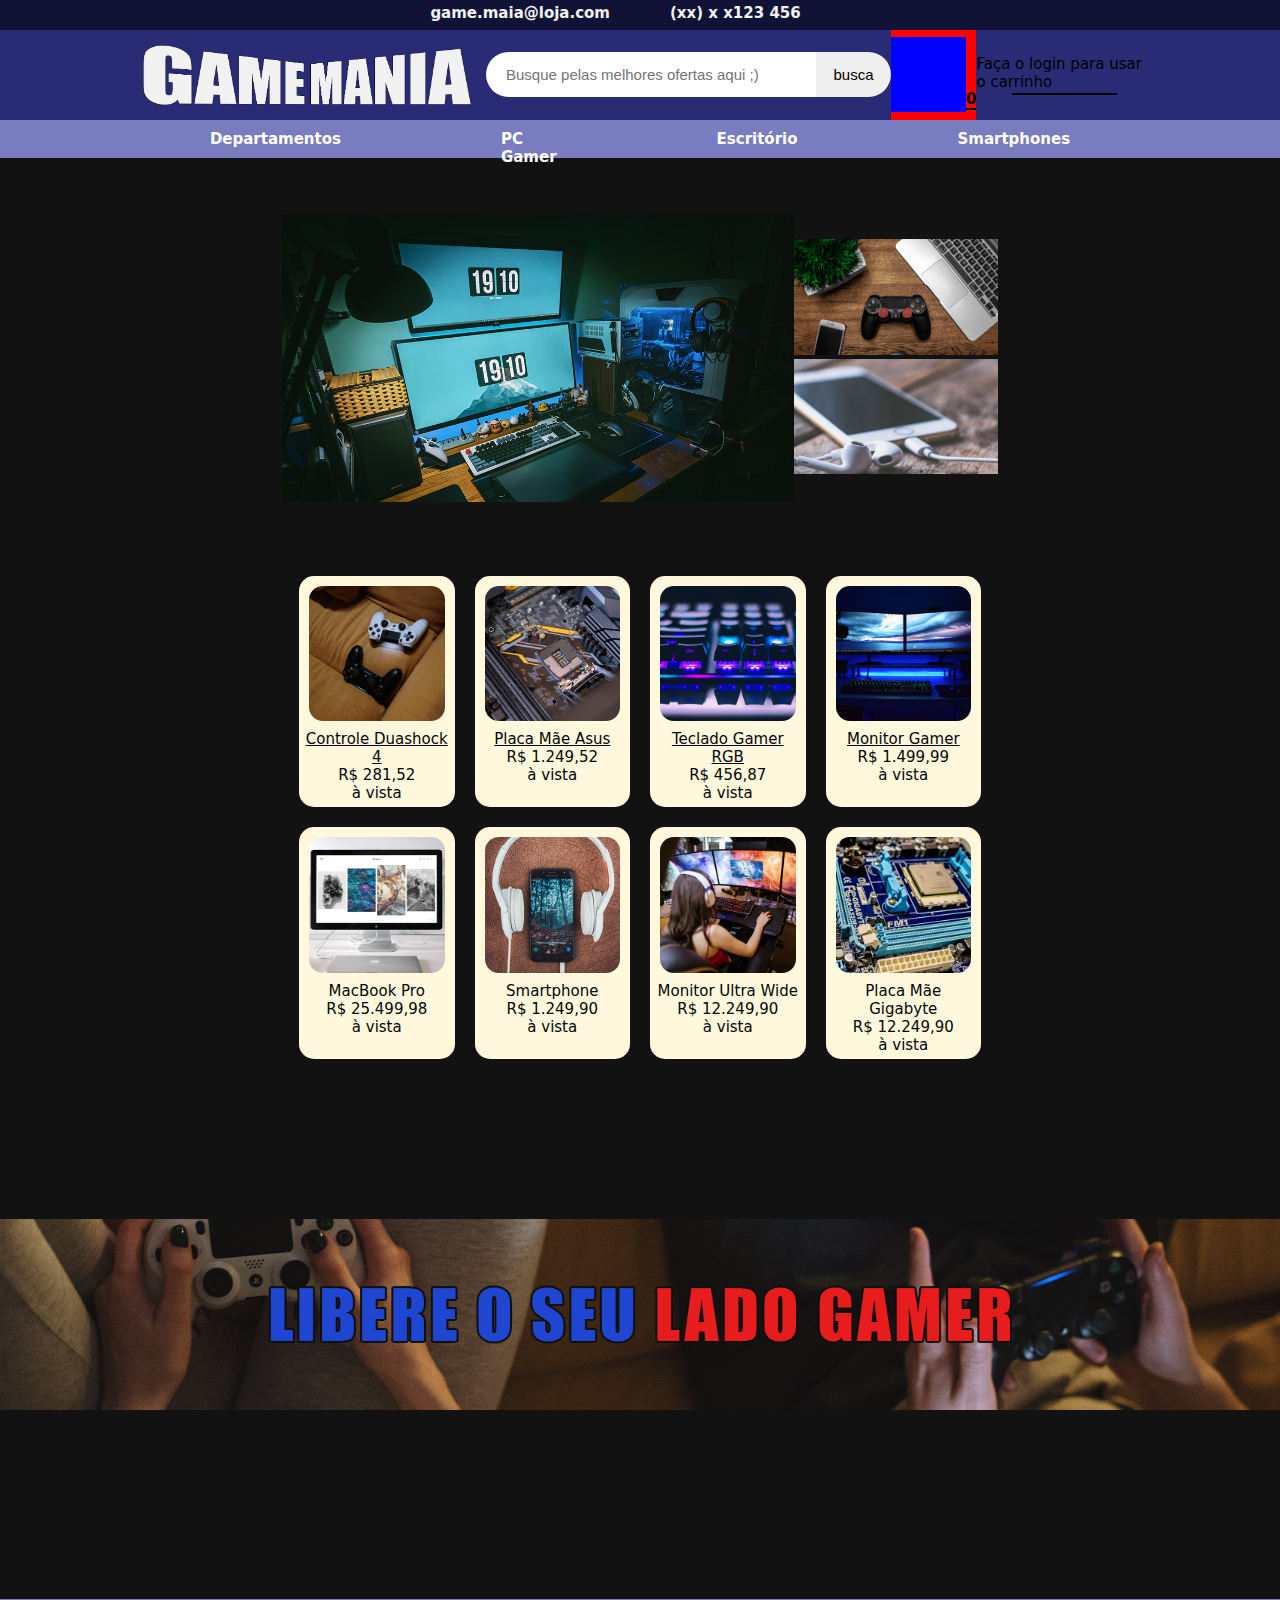
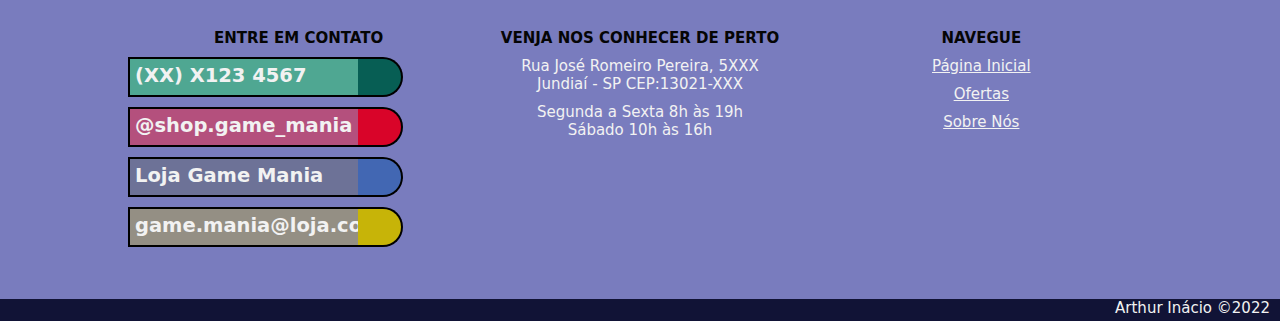
==== index.html @ f738ca2b "Contact bar estilizada" ====
<!DOCTYPE html>
<html lang="pt-br">
  <head>
    <meta charset="UTF-8" />
    <meta http-equiv="X-UA-Compatible" content="IE=edge" />
    <meta name="viewport" content="width=device-width, initial-scale=1.0" />
    <meta name="author" content="Arthur Inácio Leite de Souza" />
    <meta
      name="description"
      content="Senai Desenvolvimento Web - Loja Game Mania"
    />
    <link
      rel="stylesheet"
      href="https://cdnjs.cloudflare.com/ajax/libs/font-awesome/6.2.1/css/all.min.css"
      integrity="sha512-MV7K8+y+gLIBoVD59lQIYicR65iaqukzvf/nwasF0nqhPay5w/9lJmVM2hMDcnK1OnMGCdVK+iQrJ7lzPJQd1w=="
      crossorigin="anonymous"
      referrerpolicy="no-referrer"
    />
    <link rel="stylesheet" href="src/css/reset.css" />
    <link rel="stylesheet" href="src/css/styles.css" />
    <title>Loja Game Mania</title>
  </head>
  <body>
    <div id="top">
      <div class="top-center">
        <div class="top-contact-mail">
          <p>game.maia@loja.com</p>
        </div>
        <div class="top-contact-number">
          <p>(xx) x x123 456</p>
        </div>
      </div>
    </div>
    <header id="navbar">
      <nav class="nav-main">
        <div class="nav-main-center">
          <!-- nav-logo init -->
          <div class="nav-logo">
            <div class="nav-img">
              <a href="#">
                <img src="src/image/mania-logo.png" alt="Game Mania Logo" />
              </a>
            </div>
          </div>
          <!-- nav-logo end -->
          <!-- search bar init -->
          <div class="nav-search-bar">
            <div id="search-bar-center">
              <form id="new-search" method="get">
                <input
                  type="text"
                  class="search-input"
                  id="search-input"
                  name="q"
                  placeholder="Busque pelas melhores ofertas aqui ;)"
                  maxlength="70"
                />
              </form>
              <button id="search-icon">busca</button>
            </div>
          </div>
          <!-- search bar end -->
          <!-- cart init -->
          <div class="cart">
            <div class="cart-icon">
              <div class="icon"></div>
              <div class="icon-text">
                <p>0</p>
                <div class="icon-text-underline"></div>
              </div>
            </div>
          </div>
          <div class="login-section">
            <a href="#">
              <p>Faça o login para usar o carrinho</p>
            </a>
            <div class="login-underline"></div>
          </div>
          <!-- cart end -->
        </div>
        <div id="nav-botton">
          <div class="nav-botton-center">
            <div class="nav-botton-section">
              <a href="#">Departamentos</a>
              <div class="nav-botton-line"></div>
              <a href="#">PC Gamer</a>
              <div class="nav-botton-line"></div>
              <a href="#">Escritório</a>
              <div class="nav-botton-line"></div>
              <a href="#">Smartphones</a>
            </div>
          </div>
        </div>
      </nav>
    </header>
    <div id="carousel">
      <div class="carousel-center">
        <div class="ca-center">
          <div class="ca-container-1">
            <ul class="ca-list-1">
              <li>
                <a href="#" class="ca-link">
                  <img
                    class="ca-image ca-image-container-1"
                    src="src/image/pc-studio.png"
                    alt=""
                  />
                </a>
              </li>
            </ul>
          </div>
          <div class="ca-container-2">
            <ul class="ca-list-2">
              <li>
                <a href="#" class="ca-link">
                  <img
                    class="ca-image ca-image-container-2"
                    src="src/image/notebook-control.png"
                    alt=""
                  />
                </a>
              </li>
              <li>
                <a href="#" class="ca-link">
                  <img
                    class="ca-image ca-image-container-2"
                    src="src/image/smartphone-touch.png"
                    alt=""
                  />
                </a>
              </li>
            </ul>
          </div>
        </div>
      </div>
    </div>

    <main id="card-container">
      <div class="container-center">
        <div class="line">
          <div class="prod-card">
            <a href="#">
              <img
                src="src/image/prod/prod-03.png"
                alt="prod-01"
                class="card-item card-img"
              />
            </a>
            <a href="#" class="">
              <p class="card-item card-text card-link">Controle Duashock 4</p>
            </a>
            <p class="card-item card-text">R$ 281,52</p>
            <p class="card-item card-text">à vista</p>
          </div>
          <div class="prod-card">
            <a href="#">
              <img
                src="src/image/prod/prod-01.png"
                alt="prod-01"
                class="card-item card-img"
              />
            </a>
            <a href="#" class="">
              <p class="card-item card-text card-link">Placa Mãe Asus</p>
            </a>
            <p class="card-item card-text">R$ 1.249,52</p>
            <p class="card-item card-text">à vista</p>
          </div>
          <div class="prod-card">
            <a href="#">
              <img
                src="src/image/prod/prod-08.png"
                alt="prod-01"
                class="card-item card-img"
              />
            </a>
            <a href="#" class="">
              <p class="card-item card-text card-link">Teclado Gamer RGB</p>
            </a>
            <p class="card-item card-text">R$ 456,87</p>
            <p class="card-item card-text">à vista</p>
          </div>
          <div class="prod-card">
            <a href="#">
              <img
                src="src/image/prod/prod-11.png"
                alt="prod-01"
                class="card-item card-img"
              />
            </a>
            <a href="#" class="">
              <p class="card-item card-text card-link">Monitor Gamer</p>
            </a>
            <p class="card-item card-text">R$ 1.499,99</p>
            <p class="card-item card-text">à vista</p>
          </div>
        </div>
        <div class="line">
          <div class="prod-card">
            <a href="#">
              <img
                src="src/image/prod/prod-04.png"
                alt="prod-01"
                class="card-item card-img"
              />
            </a>
            <a href="#" class="">
              <p class="card-item card-text">MacBook Pro</p>
            </a>
            <p class="card-item card-text">R$ 25.499,98</p>
            <p class="card-item card-text">à vista</p>
          </div>
          <div class="prod-card">
            <a href="#">
              <img
                src="src/image/prod/prod-10.png"
                alt="prod-01"
                class="card-item card-img"
              />
            </a>
            <a href="#" class="">
              <p class="card-item card-text">Smartphone</p>
            </a>
            <p class="card-item card-text">R$ 1.249,90</p>
            <p class="card-item card-text">à vista</p>
          </div>
          <div class="prod-card">
            <a href="#">
              <img
                src="src/image/prod/prod-09.png"
                alt="prod-01"
                class="card-item card-img"
              />
            </a>
            <a href="#" class="">
              <p class="card-item card-text">Monitor Ultra Wide</p>
            </a>
            <p class="card-item card-text">R$ 12.249,90</p>
            <p class="card-item card-text">à vista</p>
          </div>
          <div class="prod-card">
            <a href="#">
              <img
                src="src/image/prod/prod-06.png"
                alt="prod-01"
                class="card-item card-img"
              />
            </a>
            <a href="#" class="">
              <p class="card-item card-text">Placa Mãe Gigabyte</p>
            </a>
            <p class="card-item card-text">R$ 12.249,90</p>
            <p class="card-item card-text">à vista</p>
          </div>
        </div>
      </div>
    </main>

    <div id="banner">
      <div class="banner-center">
        <div class="banner-image">
          <img
            src="src/image/banner.png"
            alt="Banner Loja Game Mania"
            class="banner-game-mania"
          />
        </div>
      </div>
    </div>

    <footer id="footer">
      <div class="footer-center">
        <div class="fo-container fo-container-1">
          <p class="contact contact-title fo-title">entre em contato</p>
          <!-- start contact number -->
          <div class="contact">
            <div class="contact-bar01 contact-number-text">
              <p
                class="text-content-font contact-number-content contact-content"
              >
                (XX) X123 4567
              </p>
            </div>
            <div class="contact-bar02 contact-number-icon">
              <i
                class="text-content-font fa-brands fa-whatsapp contact-icon"
              ></i>
            </div>
          </div>
          <!-- end contact number -->
          <!-- start contact instagram -->
          <div class="contact">
            <div class="contact-bar01 contact-insta-text">
              <p
                class="text-content-font contact-insta-content contact-content"
              >
                @shop.game_mania
              </p>
            </div>
            <div class="contact-bar02 contact-insta-icon">
              <i
                class="text-content-font fa-brands fa-instagram contact-icon"
              ></i>
            </div>
          </div>
          <!-- end contact instagram -->
          <!-- start contact facebook -->
          <div class="contact">
            <div class="contact-bar01 contact-face-text">
              <p class="text-content-font contact-face-content contact-content">
                Loja Game Mania
              </p>
            </div>
            <div class="contact-bar02 contact-face-icon">
              <i
                class="text-content-font fa-brands fa-facebook contact-icon"
              ></i>
            </div>
          </div>
          <!-- end contact facebook -->
          <!-- start contact mail -->
          <div class="contact">
            <div class="contact-bar01 contact-mail-text">
              <p class="text-content-font contact-mail-content contact-content">
                game.mania@loja.com
              </p>
            </div>
            <div class="contact-bar02 contact-mail-icon">
              <i
                class="text-content-font fa-regular fa-envelope contact-icon"
              ></i>
            </div>
          </div>
          <!-- end contact mail -->
        </div>
        <div class="fo-container fo-container-2">
          <p class="local local-title fo-title">venja nos conhecer de perto</p>
          <div class="local local-address">
            <p>Rua José Romeiro Pereira, 5XXX</p>
            <p>Jundiaí - SP CEP:13021-XXX</p>
          </div>
          <div class="local local-hour">
            <p>Segunda a Sexta 8h às 19h</p>
            <p>Sábado 10h às 16h</p>
          </div>
        </div>

        <div class="fo-container fo-container-3">
          <p class="fo-nav fo-nav-title fo-title">navegue</p>
          <div class="fo-nav fo-nav-home">
            <a href="#">
              <p>Página Inicial</p>
            </a>
          </div>
          <div class="fo-nav fo-nav-ofer">
            <a href="#">
              <p>Ofertas</p>
            </a>
          </div>
          <div class="fo-nav fo-nav-about">
            <a href="#">
              <p>Sobre Nós</p>
            </a>
          </div>
        </div>
      </div>
      <div class="copy">
        <div class="copy-center">
          <p>arthur inácio <span>&copy</span>2022</p>
        </div>
      </div>
    </footer>
  </body>
</html>
---- src/css/styles.css ----
/* top style */

#top {
  background-color: var(--top-bot-color);
  height: var(--top-height);
}

.top-center {
  width: var(--global-width);
  max-width: var(--global-max-width);
  margin: 0 auto;
  display: flex;
}

.top-contact-mail {
  width: calc(var(--global-width) / 2);
}

.top-contact-number {
  width: calc(var(--global-width) / 2);
}

.top-contact-mail p {
  padding-right: var(--top-intern-padding-lr);
  float: right;
}

.top-contact-number p {
  padding-left: var(--top-intern-padding-lr);
  float: left;
}

#top p {
  padding-top: var(--top-intern-padding-top);
  color: var(--text-general-color);
  /* font-size: 14px; */
  font-weight: 600;
}

/* nav bar main */

#navbar {
  background-color: var(--main-color);
  height: calc(var(-nav-bar-main-height + --nav-bar-bot-height));
  margin-bottom: var(--margin-nav-bar-bot);
}

.nav-main-center {
  /* background-color: aqua; */
  width: var(--global-width);
  max-width: var(--global-max-width);
  margin: 0 auto;
  display: flex;
  justify-content: space-between;
}

/* logo init */

/* .nav-logo {
  background-color: brown;
} */

.nav-img {
  /* background-color: black; */
  height: 6rem;
  width: fit-content;
}

.nav-img img {
  height: 6rem;
  padding: 15px;
}

/* logo end */

/* search-bar init */

.nav-search-bar {
  height: 6rem;
}

#search-bar-center {
  display: flex;
  margin-top: 1.45rem;
}

.search-input {
  height: 3rem;
  width: 22rem;
  outline: none;
  padding: 20px;
  border: none;
  border-radius: 40px 0 0 40px;
}

#search-icon {
  width: 5rem;
  outline: none;
  border: none;
  border-radius: 0 40px 40px 0;
}

/* search-bar end */

/* cart init */

.cart {
  height: 6rem;
  background-color: red;
}

.cart-icon {
  display: flex;
}

.icon-text p {
  margin-top: 4rem;
  /* font-size: 17px; */
  font-weight: 700;
}

.icon-text-underline {
  width: 10px;
  height: 2px;
  background-color: black;
  margin: 0 auto;
}

.icon {
  height: 5rem;
  width: 5rem;
  background-color: blue;
  margin-top: 7.2px;
}

.login-section {
  margin: auto 0;
}

.login-section a {
  text-decoration: none;
  color: black;
}

.login-underline {
  width: 7rem;
  height: 2px;
  background-color: black;
  margin: 0 auto;
  margin-top: 2px;
}

/* cart end */

/* nav list init*/

#nav-botton {
  height: var(--nav-bar-bot-height);
  background-color: var(--sec-color);
}

.nav-botton-center {
  width: var(--global-width);
  max-width: var(--global-max-width);
  margin: 0 auto;
  /* background-color: coral; */
  height: 2.5rem;
}

.nav-botton-section {
  padding: 4.5px;
  display: flex;
  justify-content: center;
}

.nav-botton-section a {
  /* background-color: darkgoldenrod; */
  padding: 5px 80px 5px 80px;
  /* border-left: 1px solid white; */
  /* border-right: 1px solid white; */
  /* font-size: 15px; */
  font-weight: 700;
  color: white;
}

.nav-botton-section a:hover {
  /* background-color: darkgoldenrod; */
  transition: 0.2s;
  background-color: white;
  color: var(--sec-color);
}

.nav-botton-line {
  margin: auto 0;
  height: 1rem;
  width: 2px;
  background-color: white;
}

/* nav list end */

/* carousel init */

#carousel {
  height: 100%;
  margin-bottom: 4rem;
  /* background-color: azure; */
}

.carousel-center {
  width: var(--global-width);
  max-width: var(--global-max-width);
  margin: 0 auto;
  /* background-color: aqua; */
}

.ca-center {
  display: flex;
  justify-content: center;
}

.ca-image {
  width: 100%;
  /* object-fit: cover; */
}

.ca-image:hover {
  /* border: 1px solid white; */
}

.ca-container-1 {
  width: 50%;
}

.ca-container-2 {
  margin-top: 2.5%;
  width: 20%;
}

.ca-link {
  /* background-color: brown; */
}

/* carousel end */

/* card-container init */

#card-container {
  margin-bottom: 10rem;
  /* background-color: blue; */
}

.container-center {
  width: 60vw;
  max-width: 702px;
  margin: 0 auto;
  /* background-color: brown; */
}

.line {
  width: 100%;
  display: flex;
  /* padding: 10px; */
  /* background-color: green; */
}

.prod-card {
  background-color: cornsilk;
  width: 25%;
  /* margin: 0 auto; */
  padding: 5px;
  border-radius: 15px;
  margin: 10px;
}

.card-img {
  width: 100%;
  padding: 5px;
  /* padding: 20px; */
  border-radius: 19px;
}

.card-text {
  /* font-size: 100%; */
  text-align: center;
  color: var(--text-main-black);
  overflow: hidden;
}

.card-link {
  text-decoration: underline;
}

.card-item {
  /* background-color: aqua; */
}

/* card-container end */

#banner {
  height: 200px;
  margin-bottom: 12rem;
}

.banner-center {
  width: 100vw;
  max-width: 1500px;
  margin: 0 auto;
}

.banner-game-mania {
  width: 100%;
}

/* footer init */

#footer {
  height: 20rem;
  background-color: var(--sec-color);
}

.footer-center {
  width: var(--global-width);
  max-width: var(--global-max-width);
  margin: 0 auto;
  height: 100%;
  display: flex;
  /* background-color: aqua; */
}

.fo-container {
  margin-top: 30px;
  width: 100%;
}

.fo-title {
  /* font-size: 18px; */
  font-weight: 700;
  text-align: center;
  text-transform: uppercase;
  color: var(--text-main-black);
  justify-content: center;
}

/* contact init */
.contact {
  display: flex;
  margin-bottom: 10px;
}

.text-content-font {
  font-weight: 700;
  font-size: 130%;
  color: var(--text-general-color);
}

.contact-bar01 {
  /* border */
  border-width: 2px 0 2px 2px;
  border-style: solid;
  border-color: black;
  /* padding */
  padding: 5px 0 5px 0;
  /* width */
  width: 230px;
}

.contact-bar02 {
  /* border */
  border-width: 2px 2px 2px 0;
  border-style: solid;
  border-color: black;
  border-radius: 0 20px 20px 0;
  /* padding */
  /* padding: 5px 0 5px 0; */
  width: 45px;
}

.contact-content {
  margin-left: 5px;
}

.contact-icon {
  margin-left: 5px;
  margin-top: 3px;
  font-size: 210%;
}

/* contact number */
.contact-number-text {
  background-color: #4fa792;
}
.contact-number-icon {
  background-color: #075e54;
}

/* contact instagram */
.contact-insta-text {
  background-color: #b4507d;
}
.contact-insta-icon {
  background-color: #d90429;
}

/* contact facebook */
.contact-face-text {
  background-color: #6d7297;
}
.contact-face-icon {
  background-color: #4267b3;
}

/* contact mail */
.contact-mail-text {
  background-color: #948f84;
}
.contact-mail-icon {
  background-color: #c7b408;
}

/* contact end */

/* address init*/
.local {
  margin-bottom: 10px;
}

.local p {
  text-align: center;
  color: var(--text-general-color);
}

.fo-nav {
  margin-bottom: 10px;
}

.fo-nav P {
  text-decoration: underline;
  text-align: center;
  color: var(--text-general-color);
}
/* address end */

.copy {
  height: 1.5rem;
  background-color: var(--top-bot-color);
}

.copy-center {
  float: right;
  padding-right: 10px;
}

.copy p {
  text-transform: capitalize;
  color: var(--text-general-color);
}

/* footer end */
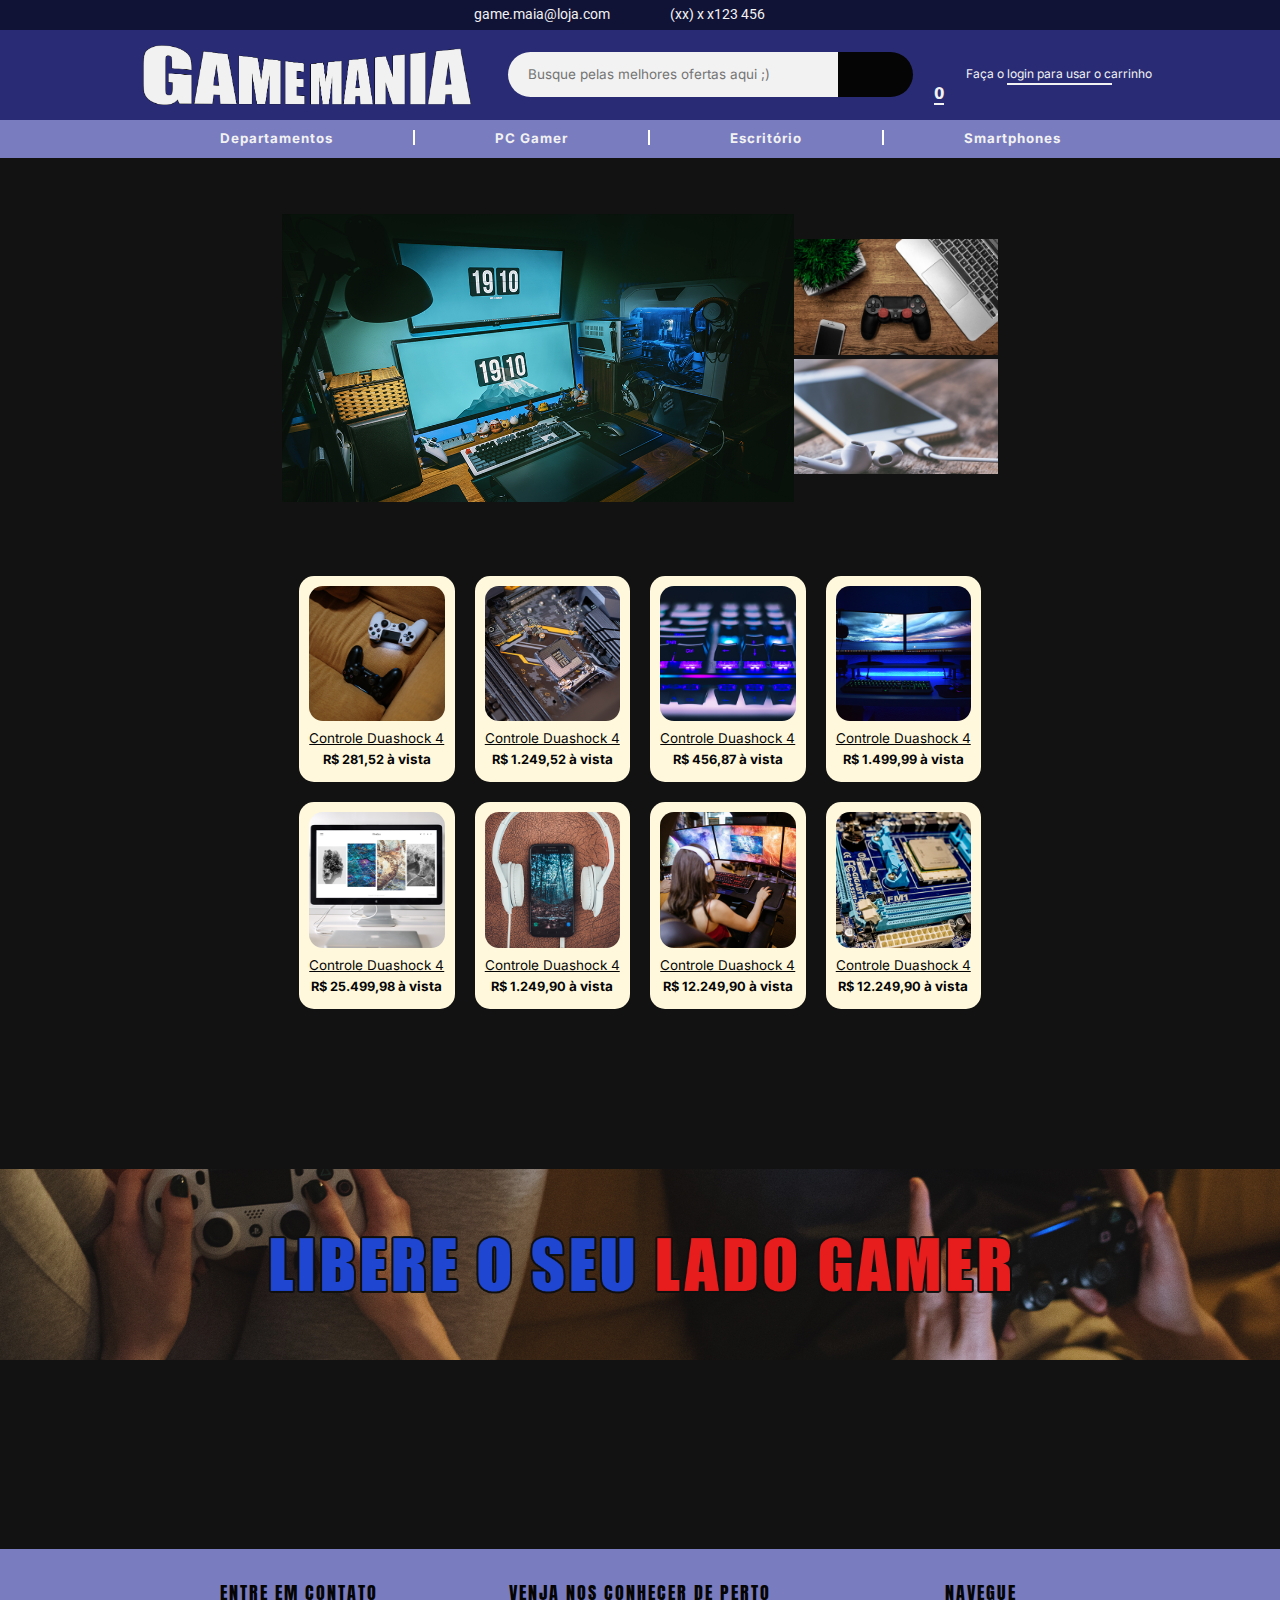
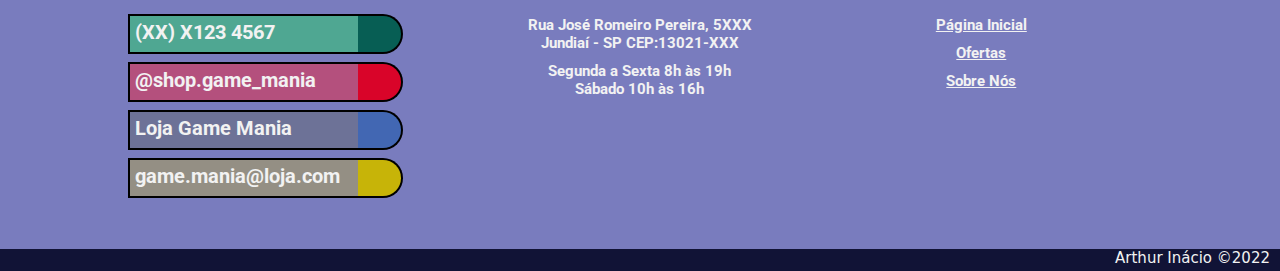
==== commit 57d449ea: "Ajustes em telas grandes" ====
--- a/index.html
+++ b/index.html
@@ -16,6 +16,12 @@
       crossorigin="anonymous"
       referrerpolicy="no-referrer"
     />
+    <link rel="preconnect" href="https://fonts.googleapis.com" />
+    <link rel="preconnect" href="https://fonts.gstatic.com" crossorigin />
+    <link
+      href="https://fonts.googleapis.com/css2?family=Anton&family=Inter:wght@400;700;800&family=Roboto:ital,wght@0,100;0,400;0,700;1,100;1,400;1,700&family=Share+Tech&display=swap"
+      rel="stylesheet"
+    />
     <link rel="stylesheet" href="src/css/reset.css" />
     <link rel="stylesheet" href="src/css/styles.css" />
     <title>Loja Game Mania</title>
@@ -56,23 +62,25 @@
                   maxlength="70"
                 />
               </form>
-              <button id="search-icon">busca</button>
+              <button id="search-icon">
+                <i class="search-icon-font fa-solid fa-magnifying-glass"></i>
+              </button>
             </div>
           </div>
           <!-- search bar end -->
           <!-- cart init -->
           <div class="cart">
             <div class="cart-icon">
-              <div class="icon"></div>
+              <i class="cart-icon-font cart-font fa-solid fa-cart-shopping"></i>
               <div class="icon-text">
-                <p>0</p>
+                <p class="cart-font">0</p>
                 <div class="icon-text-underline"></div>
               </div>
             </div>
           </div>
           <div class="login-section">
             <a href="#">
-              <p>Faça o login para usar o carrinho</p>
+              <p class="login-text">Faça o login para usar o carrinho</p>
             </a>
             <div class="login-underline"></div>
           </div>
@@ -81,13 +89,13 @@
         <div id="nav-botton">
           <div class="nav-botton-center">
             <div class="nav-botton-section">
-              <a href="#">Departamentos</a>
+              <a href="#" class="nav-botton-text">Departamentos</a>
               <div class="nav-botton-line"></div>
-              <a href="#">PC Gamer</a>
+              <a href="#" class="nav-botton-text">PC Gamer</a>
               <div class="nav-botton-line"></div>
-              <a href="#">Escritório</a>
+              <a href="#" class="nav-botton-text">Escritório</a>
               <div class="nav-botton-line"></div>
-              <a href="#">Smartphones</a>
+              <a href="#" class="nav-botton-text">Smartphones</a>
             </div>
           </div>
         </div>
@@ -149,8 +157,9 @@
             <a href="#" class="">
               <p class="card-item card-text card-link">Controle Duashock 4</p>
             </a>
-            <p class="card-item card-text">R$ 281,52</p>
-            <p class="card-item card-text">à vista</p>
+            <p class="card-item card-text price-text">
+              <span id="product-price">R$ 281,52</span> à vista
+            </p>
           </div>
           <div class="prod-card">
             <a href="#">
@@ -161,10 +170,11 @@
               />
             </a>
             <a href="#" class="">
-              <p class="card-item card-text card-link">Placa Mãe Asus</p>
-            </a>
-            <p class="card-item card-text">R$ 1.249,52</p>
-            <p class="card-item card-text">à vista</p>
+              <p class="card-item card-text card-link">Controle Duashock 4</p>
+            </a>
+            <p class="card-item card-text price-text">
+              <span id="product-price">R$ 1.249,52</span> à vista
+            </p>
           </div>
           <div class="prod-card">
             <a href="#">
@@ -175,10 +185,11 @@
               />
             </a>
             <a href="#" class="">
-              <p class="card-item card-text card-link">Teclado Gamer RGB</p>
-            </a>
-            <p class="card-item card-text">R$ 456,87</p>
-            <p class="card-item card-text">à vista</p>
+              <p class="card-item card-text card-link">Controle Duashock 4</p>
+            </a>
+            <p class="card-item card-text price-text">
+              <span id="product-price">R$ 456,87</span> à vista
+            </p>
           </div>
           <div class="prod-card">
             <a href="#">
@@ -189,10 +200,11 @@
               />
             </a>
             <a href="#" class="">
-              <p class="card-item card-text card-link">Monitor Gamer</p>
-            </a>
-            <p class="card-item card-text">R$ 1.499,99</p>
-            <p class="card-item card-text">à vista</p>
+              <p class="card-item card-text card-link">Controle Duashock 4</p>
+            </a>
+            <p class="card-item card-text price-text">
+              <span id="product-price">R$ 1.499,99</span> à vista
+            </p>
           </div>
         </div>
         <div class="line">
@@ -205,10 +217,11 @@
               />
             </a>
             <a href="#" class="">
-              <p class="card-item card-text">MacBook Pro</p>
-            </a>
-            <p class="card-item card-text">R$ 25.499,98</p>
-            <p class="card-item card-text">à vista</p>
+              <p class="card-item card-text card-link">Controle Duashock 4</p>
+            </a>
+            <p class="card-item card-text price-text">
+              <span id="product-price">R$ 25.499,98</span> à vista
+            </p>
           </div>
           <div class="prod-card">
             <a href="#">
@@ -219,10 +232,11 @@
               />
             </a>
             <a href="#" class="">
-              <p class="card-item card-text">Smartphone</p>
-            </a>
-            <p class="card-item card-text">R$ 1.249,90</p>
-            <p class="card-item card-text">à vista</p>
+              <p class="card-item card-text card-link">Controle Duashock 4</p>
+            </a>
+            <p class="card-item card-text price-text">
+              <span id="product-price">R$ 1.249,90</span> à vista
+            </p>
           </div>
           <div class="prod-card">
             <a href="#">
@@ -233,10 +247,11 @@
               />
             </a>
             <a href="#" class="">
-              <p class="card-item card-text">Monitor Ultra Wide</p>
-            </a>
-            <p class="card-item card-text">R$ 12.249,90</p>
-            <p class="card-item card-text">à vista</p>
+              <p class="card-item card-text card-link">Controle Duashock 4</p>
+            </a>
+            <p class="card-item card-text price-text">
+              <span id="product-price">R$ 12.249,90</span> à vista
+            </p>
           </div>
           <div class="prod-card">
             <a href="#">
@@ -247,10 +262,11 @@
               />
             </a>
             <a href="#" class="">
-              <p class="card-item card-text">Placa Mãe Gigabyte</p>
-            </a>
-            <p class="card-item card-text">R$ 12.249,90</p>
-            <p class="card-item card-text">à vista</p>
+              <p class="card-item card-text card-link">Controle Duashock 4</p>
+            </a>
+            <p class="card-item card-text price-text">
+              <span id="product-price">R$ 12.249,90</span> à vista
+            </p>
           </div>
         </div>
       </div>
@@ -273,20 +289,22 @@
         <div class="fo-container fo-container-1">
           <p class="contact contact-title fo-title">entre em contato</p>
           <!-- start contact number -->
-          <div class="contact">
-            <div class="contact-bar01 contact-number-text">
-              <p
-                class="text-content-font contact-number-content contact-content"
-              >
-                (XX) X123 4567
-              </p>
-            </div>
-            <div class="contact-bar02 contact-number-icon">
-              <i
-                class="text-content-font fa-brands fa-whatsapp contact-icon"
-              ></i>
-            </div>
-          </div>
+          <a href="#">
+            <div class="contact">
+              <div class="contact-bar01 contact-number-text">
+                <p
+                  class="text-content-font contact-number-content contact-content"
+                >
+                  (XX) X123 4567
+                </p>
+              </div>
+              <div class="contact-bar02 contact-number-icon">
+                <i
+                  class="text-content-font fa-brands fa-whatsapp contact-icon"
+                ></i>
+              </div>
+            </div>
+          </a>
           <!-- end contact number -->
           <!-- start contact instagram -->
           <div class="contact">
@@ -335,31 +353,30 @@
         </div>
         <div class="fo-container fo-container-2">
           <p class="local local-title fo-title">venja nos conhecer de perto</p>
-          <div class="local local-address">
+          <div class="local local-address address-content">
             <p>Rua José Romeiro Pereira, 5XXX</p>
             <p>Jundiaí - SP CEP:13021-XXX</p>
           </div>
-          <div class="local local-hour">
+          <div class="local local-hour address-content">
             <p>Segunda a Sexta 8h às 19h</p>
             <p>Sábado 10h às 16h</p>
           </div>
         </div>
-
         <div class="fo-container fo-container-3">
           <p class="fo-nav fo-nav-title fo-title">navegue</p>
           <div class="fo-nav fo-nav-home">
             <a href="#">
-              <p>Página Inicial</p>
+              <p class="footer-content">Página Inicial</p>
             </a>
           </div>
           <div class="fo-nav fo-nav-ofer">
             <a href="#">
-              <p>Ofertas</p>
+              <p class="footer-content">Ofertas</p>
             </a>
           </div>
           <div class="fo-nav fo-nav-about">
             <a href="#">
-              <p>Sobre Nós</p>
+              <p class="footer-content">Sobre Nós</p>
             </a>
           </div>
         </div>
--- a/src/css/styles.css
+++ b/src/css/styles.css
@@ -33,8 +33,9 @@
 #top p {
   padding-top: var(--top-intern-padding-top);
   color: var(--text-general-color);
-  /* font-size: 14px; */
-  font-weight: 600;
+  font-family: var(--font-content);
+  font-size: 90%;
+  padding-top: 6px;
 }
 
 /* nav bar main */
@@ -55,10 +56,6 @@
 }
 
 /* logo init */
-
-/* .nav-logo {
-  background-color: brown;
-} */
 
 .nav-img {
   /* background-color: black; */
@@ -91,13 +88,31 @@
   padding: 20px;
   border: none;
   border-radius: 40px 0 0 40px;
+  font-family: var(--font-main);
+  font-size: 90%;
+  background-color: var(--text-general-color);
 }
 
 #search-icon {
+  height: 3rem;
   width: 5rem;
   outline: none;
   border: none;
   border-radius: 0 40px 40px 0;
+  background-color: var(--text-main-black);
+}
+
+#search-icon:hover {
+  cursor: pointer;
+}
+
+#search-icon:active {
+  background-color: rgba(5, 5, 5, 0.7);
+}
+
+.search-icon-font {
+  font-size: 150%;
+  color: var(--text-general-color);
 }
 
 /* search-bar end */
@@ -105,24 +120,31 @@
 /* cart init */
 
 .cart {
-  height: 6rem;
-  background-color: red;
+  height: 100%;
 }
 
 .cart-icon {
   display: flex;
 }
 
+.cart-icon-font {
+  font-size: 300%;
+  margin-top: 30px;
+}
+
+.cart-font {
+  color: var(--text-general-color);
+}
+
 .icon-text p {
-  margin-top: 4rem;
-  /* font-size: 17px; */
+  margin-top: 55px;
   font-weight: 700;
 }
 
 .icon-text-underline {
   width: 10px;
   height: 2px;
-  background-color: black;
+  background-color: var(--text-general-color);
   margin: 0 auto;
 }
 
@@ -139,13 +161,19 @@
 
 .login-section a {
   text-decoration: none;
-  color: black;
+}
+
+.login-text {
+  font-family: var(--font-main);
+  font-weight: 400;
+  font-size: 80%;
+  color: var(--text-general-color);
 }
 
 .login-underline {
   width: 7rem;
   height: 2px;
-  background-color: black;
+  background-color: var(--text-general-color);
   margin: 0 auto;
   margin-top: 2px;
 }
@@ -179,8 +207,14 @@
   /* border-left: 1px solid white; */
   /* border-right: 1px solid white; */
   /* font-size: 15px; */
+}
+
+.nav-botton-text {
+  font-family: var(--font-main);
+  font-size: 89%;
   font-weight: 700;
-  color: white;
+  letter-spacing: 1px;
+  color: var(--text-general-color);
 }
 
 .nav-botton-section a:hover {
@@ -224,10 +258,6 @@
   /* object-fit: cover; */
 }
 
-.ca-image:hover {
-  /* border: 1px solid white; */
-}
-
 .ca-container-1 {
   width: 50%;
 }
@@ -235,10 +265,6 @@
 .ca-container-2 {
   margin-top: 2.5%;
   width: 20%;
-}
-
-.ca-link {
-  /* background-color: brown; */
 }
 
 /* carousel end */
@@ -283,16 +309,24 @@
 .card-text {
   /* font-size: 100%; */
   text-align: center;
+  font-size: 90%;
+  font-family: var(--font-main);
   color: var(--text-main-black);
-  overflow: hidden;
+  margin-bottom: 5px;
+}
+
+.price-text {
+  font-weight: 700;
+  margin-bottom: 10px;
+}
+
+#product-price {
+  font-size: 95%;
+  /* color: red; */
 }
 
 .card-link {
   text-decoration: underline;
-}
-
-.card-item {
-  /* background-color: aqua; */
 }
 
 /* card-container end */
@@ -335,17 +369,27 @@
 
 .fo-title {
   /* font-size: 18px; */
-  font-weight: 700;
+  font-weight: 300;
+  font-size: 120%;
+  letter-spacing: 2px;
   text-align: center;
   text-transform: uppercase;
   color: var(--text-main-black);
   justify-content: center;
+  font-family: var(--font-title);
 }
 
 /* contact init */
 .contact {
   display: flex;
-  margin-bottom: 10px;
+  margin-bottom: 8px;
+}
+
+.contact-content,
+.address-content,
+.footer-content {
+  font-family: var(--font-content);
+  font-weight: 700;
 }
 
 .text-content-font {
@@ -382,7 +426,7 @@
 
 .contact-icon {
   margin-left: 5px;
-  margin-top: 3px;
+  margin-top: 2px;
   font-size: 210%;
 }
 
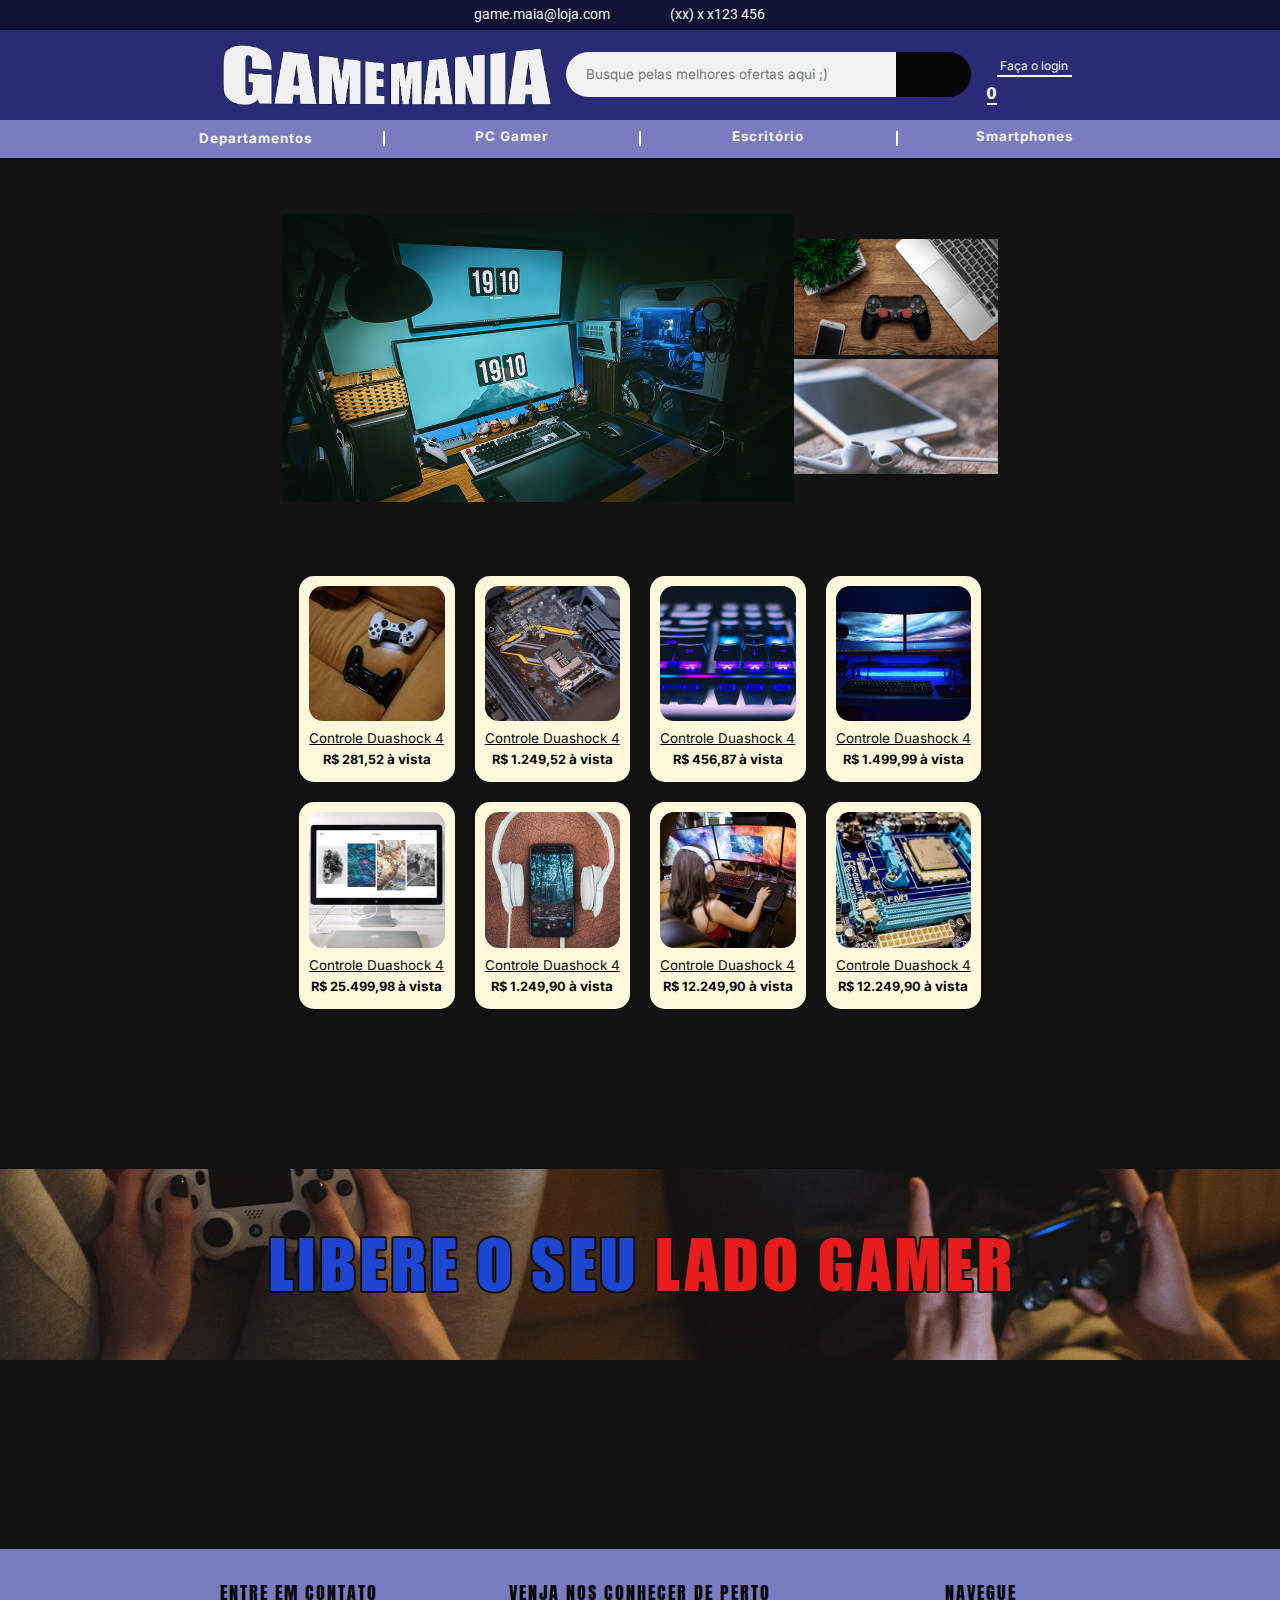
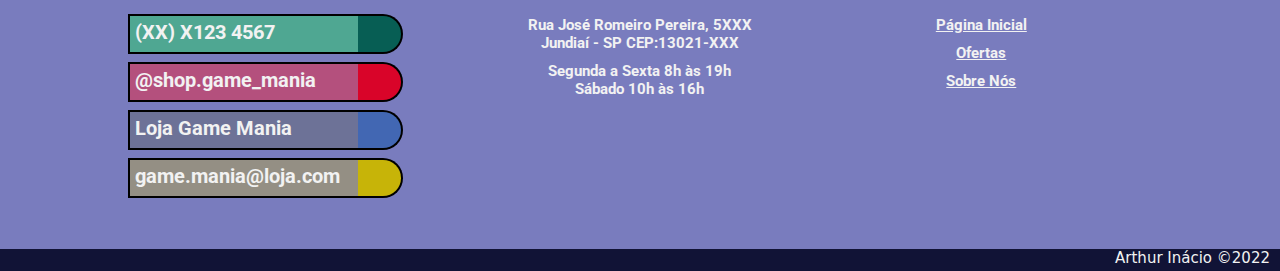
==== commit e3e57b94: "Novo navbar botton e ajustes em telas menores" ====
--- a/index.html
+++ b/index.html
@@ -50,52 +50,93 @@
           </div>
           <!-- nav-logo end -->
           <!-- search bar init -->
-          <div class="nav-search-bar">
-            <div id="search-bar-center">
-              <form id="new-search" method="get">
-                <input
-                  type="text"
-                  class="search-input"
-                  id="search-input"
-                  name="q"
-                  placeholder="Busque pelas melhores ofertas aqui ;)"
-                  maxlength="70"
-                />
-              </form>
-              <button id="search-icon">
-                <i class="search-icon-font fa-solid fa-magnifying-glass"></i>
-              </button>
-            </div>
-          </div>
-          <!-- search bar end -->
-          <!-- cart init -->
-          <div class="cart">
-            <div class="cart-icon">
-              <i class="cart-icon-font cart-font fa-solid fa-cart-shopping"></i>
-              <div class="icon-text">
-                <p class="cart-font">0</p>
-                <div class="icon-text-underline"></div>
-              </div>
-            </div>
-          </div>
-          <div class="login-section">
-            <a href="#">
-              <p class="login-text">Faça o login para usar o carrinho</p>
-            </a>
-            <div class="login-underline"></div>
+          <div class="search-cart-union">
+            <div class="nav-search-bar">
+              <div id="search-bar-center">
+                <form id="new-search" method="get">
+                  <input
+                    type="text"
+                    class="search-input"
+                    id="search-input"
+                    name="q"
+                    placeholder="Busque pelas melhores ofertas aqui ;)"
+                    maxlength="70"
+                  />
+                </form>
+                <button id="search-icon">
+                  <i class="search-icon-font fa-solid fa-magnifying-glass"></i>
+                </button>
+              </div>
+            </div>
+            <!-- search bar end -->
+            <!-- cart init -->
+            <div class="cart">
+              <div class="cart-icon">
+                <i
+                  class="cart-icon-font cart-font fa-solid fa-cart-shopping"
+                ></i>
+                <div class="icon-text">
+                  <p class="cart-font">0</p>
+                  <div class="icon-text-underline"></div>
+                </div>
+                <div class="login-section">
+                  <a href="#">
+                    <p class="login-text">Faça o login</p>
+                  </a>
+                  <div class="login-underline"></div>
+                </div>
+              </div>
+            </div>
           </div>
           <!-- cart end -->
         </div>
         <div id="nav-botton">
           <div class="nav-botton-center">
             <div class="nav-botton-section">
-              <a href="#" class="nav-botton-text">Departamentos</a>
+              <div class="nav-botton-container nav-botton-text-color">
+                <a href="" target="_blank">
+                  <p class="nav-botton-text nav-botton-text-color">
+                    <span>
+                      <i class="fa-solid fa-list-ul"></i>
+                    </span>
+                    Departamentos
+                  </p>
+                </a>
+              </div>
               <div class="nav-botton-line"></div>
-              <a href="#" class="nav-botton-text">PC Gamer</a>
+              <div class="nav-botton-container nav-botton-text-color">
+                <a href="">
+                  <p class="nav-botton-text nav-botton-text-color">PC Gamer</p>
+                </a>
+              </div>
               <div class="nav-botton-line"></div>
-              <a href="#" class="nav-botton-text">Escritório</a>
+              <div class="nav-botton-container nav-botton-text-color">
+                <a href="">
+                  <p class="nav-botton-text nav-botton-text-color">
+                    Escritório
+                  </p>
+                </a>
+              </div>
               <div class="nav-botton-line"></div>
-              <a href="#" class="nav-botton-text">Smartphones</a>
+              <div class="nav-botton-container nav-botton-text-color">
+                <a href="">
+                  <p class="nav-botton-text nav-botton-text-color">
+                    Smartphones
+                  </p>
+                </a>
+              </div>
+              <!-- <div class="nav-botton-line"></div>
+              <div class="nav-botton-container">
+                <a href="#" class="nav-botton-text">PC Gamer</a>
+              </div>
+              <div class="nav-botton-line"></div>
+              <div class="nav-botton-container">
+                <a href="#" class="nav-botton-text">Escritório</a>
+              </div>
+              <div class="nav-botton-line"></div>
+              <div class="nav-botton-container">
+                <a href="#" class="nav-botton-text">Smartphones</a>
+              </div> -->
             </div>
           </div>
         </div>
@@ -289,22 +330,20 @@
         <div class="fo-container fo-container-1">
           <p class="contact contact-title fo-title">entre em contato</p>
           <!-- start contact number -->
-          <a href="#">
-            <div class="contact">
-              <div class="contact-bar01 contact-number-text">
-                <p
-                  class="text-content-font contact-number-content contact-content"
-                >
-                  (XX) X123 4567
-                </p>
-              </div>
-              <div class="contact-bar02 contact-number-icon">
-                <i
-                  class="text-content-font fa-brands fa-whatsapp contact-icon"
-                ></i>
-              </div>
-            </div>
-          </a>
+          <div class="contact">
+            <div class="contact-bar01 contact-number-text">
+              <p
+                class="text-content-font contact-number-content contact-content"
+              >
+                (XX) X123 4567
+              </p>
+            </div>
+            <div class="contact-bar02 contact-number-icon">
+              <i
+                class="text-content-font fa-brands fa-whatsapp contact-icon"
+              ></i>
+            </div>
+          </div>
           <!-- end contact number -->
           <!-- start contact instagram -->
           <div class="contact">
--- a/src/css/styles.css
+++ b/src/css/styles.css
@@ -42,17 +42,24 @@
 
 #navbar {
   background-color: var(--main-color);
-  height: calc(var(-nav-bar-main-height + --nav-bar-bot-height));
+  height: calc(var(-nav-bar-main-height) + var(--nav-bar-bot-height));
   margin-bottom: var(--margin-nav-bar-bot);
+}
+
+.search-cart-union {
+  display: flex;
 }
 
 .nav-main-center {
   /* background-color: aqua; */
-  width: var(--global-width);
+  /* width: var(--global-width); */
+  /* max-width: var(--global-max-width); */
+  width: 100vw;
   max-width: var(--global-max-width);
   margin: 0 auto;
   display: flex;
-  justify-content: space-between;
+  justify-content: center;
+  /* justify-content: space-around; */
 }
 
 /* logo init */
@@ -60,7 +67,7 @@
 .nav-img {
   /* background-color: black; */
   height: 6rem;
-  width: fit-content;
+  /* width: fit-content; */
 }
 
 .nav-img img {
@@ -74,6 +81,7 @@
 
 .nav-search-bar {
   height: 6rem;
+  margin-right: 15px;
 }
 
 #search-bar-center {
@@ -136,6 +144,10 @@
   color: var(--text-general-color);
 }
 
+.login-section {
+  text-align: center;
+}
+
 .icon-text p {
   margin-top: 55px;
   font-weight: 700;
@@ -171,7 +183,7 @@
 }
 
 .login-underline {
-  width: 7rem;
+  width: 5rem;
   height: 2px;
   background-color: var(--text-general-color);
   margin: 0 auto;
@@ -196,32 +208,37 @@
 }
 
 .nav-botton-section {
-  padding: 4.5px;
-  display: flex;
-  justify-content: center;
-}
-
-.nav-botton-section a {
+  /* padding: 4.5px; */
+  display: flex;
+  justify-content: space-around;
+}
+
+.nav-botton-container {
+  width: 25%;
+  height: 2.5rem;
+  /* background-color: red; */
+  text-align: center;
+}
+
+.nav-botton-container:hover {
   /* background-color: darkgoldenrod; */
-  padding: 5px 80px 5px 80px;
-  /* border-left: 1px solid white; */
-  /* border-right: 1px solid white; */
-  /* font-size: 15px; */
+  transition: 0.2s;
+  background-color: white;
+}
+
+.nav-botton-text-color:hover {
+  transition: 0.2s;
+  color: var(--sec-color);
 }
 
 .nav-botton-text {
+  height: 100%;
   font-family: var(--font-main);
   font-size: 89%;
   font-weight: 700;
   letter-spacing: 1px;
   color: var(--text-general-color);
-}
-
-.nav-botton-section a:hover {
-  /* background-color: darkgoldenrod; */
-  transition: 0.2s;
-  background-color: white;
-  color: var(--sec-color);
+  padding-top: 8px;
 }
 
 .nav-botton-line {
@@ -501,3 +518,45 @@
 }
 
 /* footer end */
+
+@media (max-width: 720px) {
+  .nav-main-center {
+    display: block;
+    text-align: center;
+  }
+
+  .search-cart-union {
+    display: flex;
+    justify-content: center;
+    margin-bottom: 10px;
+  }
+
+  .nav-search-bar {
+    height: 100%;
+  }
+
+  .search-input {
+    width: 18rem;
+    font-size: 80%;
+  }
+
+  .nav-botton-text {
+    font-size: 70%;
+    padding-top: 10px;
+  }
+
+  .nav-botton-section {
+    justify-content: space-between;
+  }
+
+  .nav-botton-section a {
+    padding: 5px 0px 0px 0px;
+  }
+
+  .nav-botton-line {
+    margin: 0;
+    height: 0;
+    width: 0;
+    background-color: none;
+  }
+}
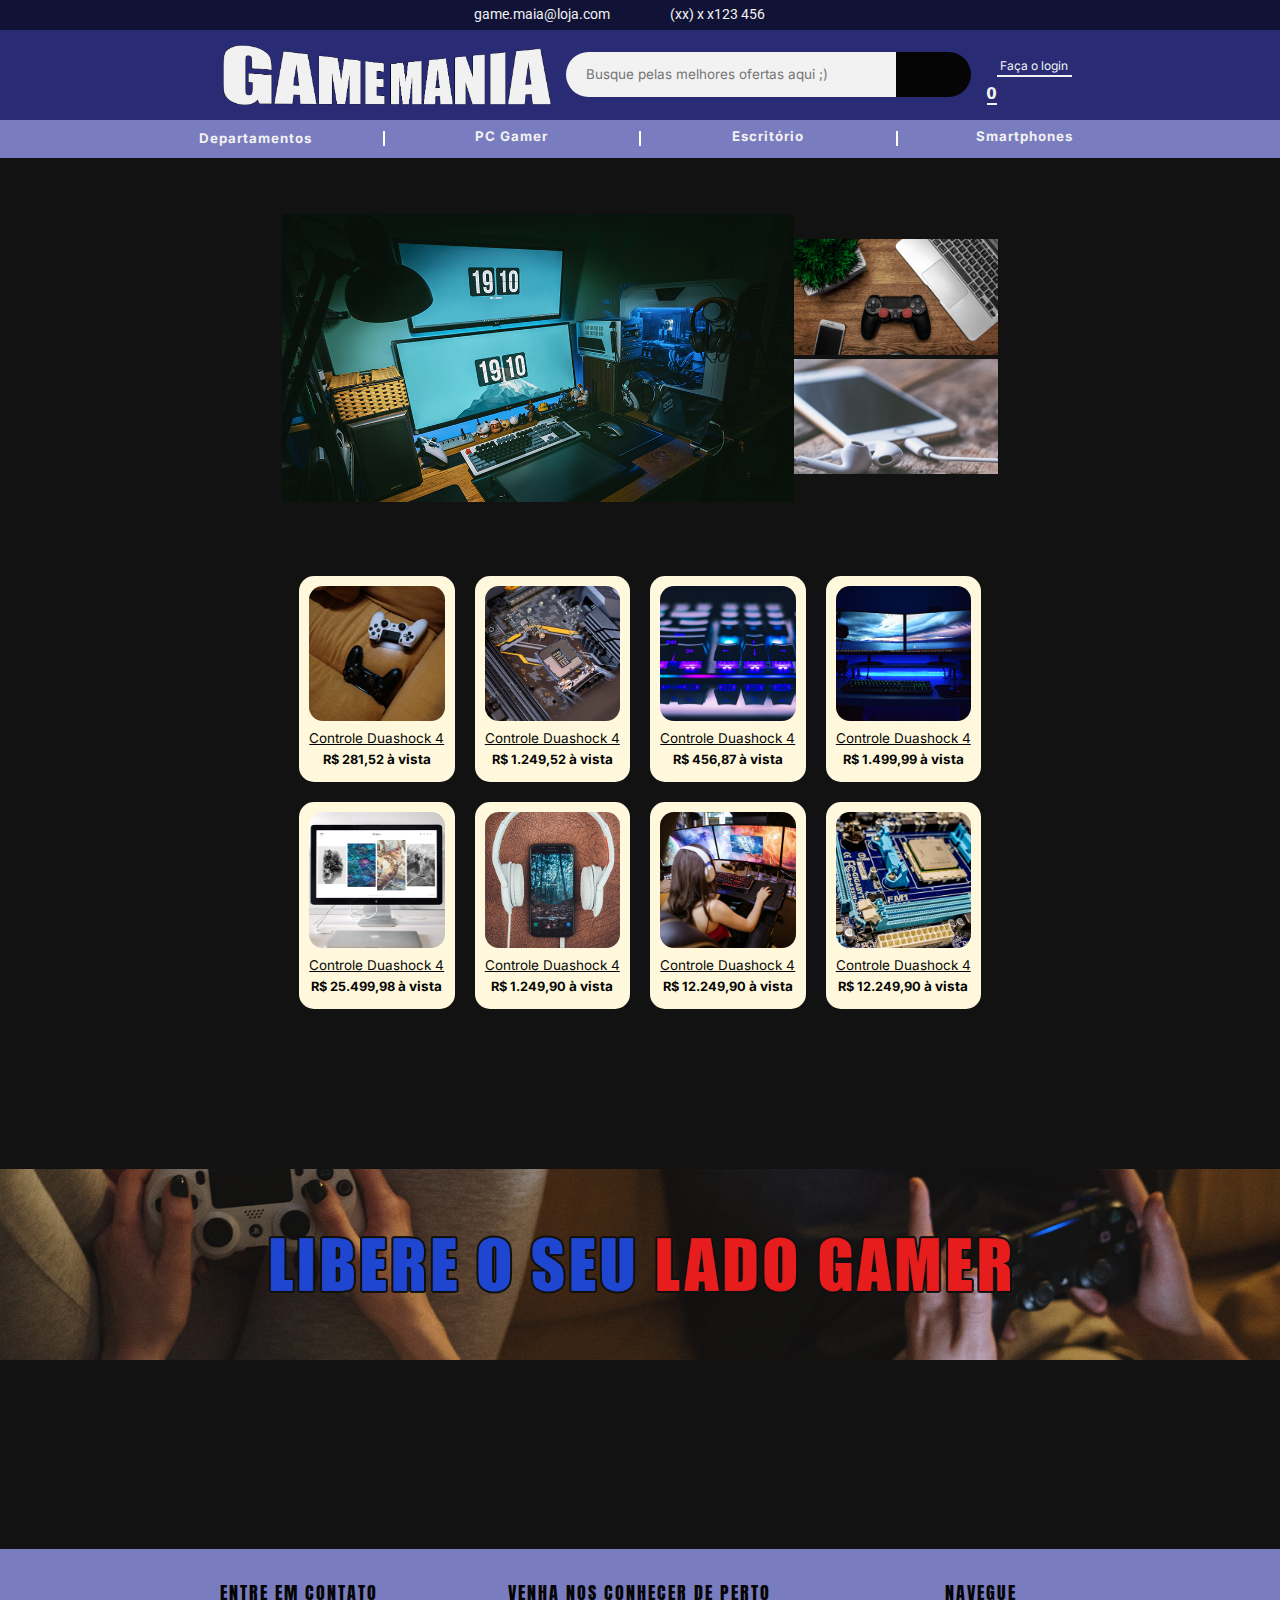
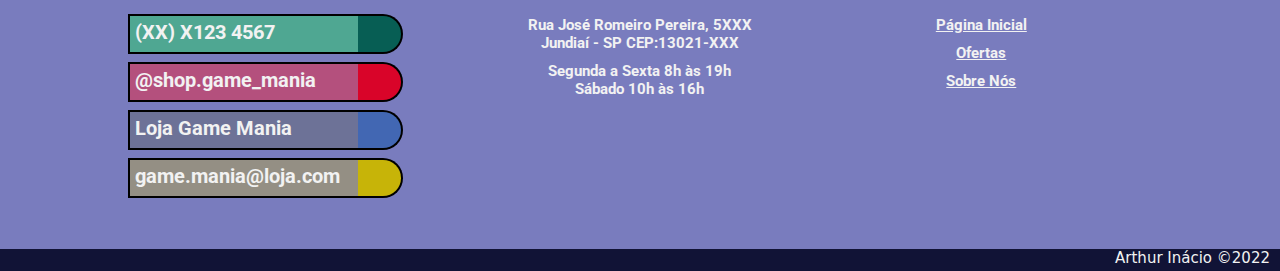
==== commit 1b07846b: "navbar reformulado, contact-bar interativo e fix para telas menores" ====
--- a/index.html
+++ b/index.html
@@ -95,7 +95,9 @@
             <div class="nav-botton-section">
               <div class="nav-botton-container nav-botton-text-color">
                 <a href="" target="_blank">
-                  <p class="nav-botton-text nav-botton-text-color">
+                  <p
+                    class="nav-botton-text nav-botton-text-color nav-botton-dep"
+                  >
                     <span>
                       <i class="fa-solid fa-list-ul"></i>
                     </span>
@@ -106,13 +108,19 @@
               <div class="nav-botton-line"></div>
               <div class="nav-botton-container nav-botton-text-color">
                 <a href="">
-                  <p class="nav-botton-text nav-botton-text-color">PC Gamer</p>
+                  <p
+                    class="nav-botton-text nav-botton-text-color nav-botton-text-padding"
+                  >
+                    PC Gamer
+                  </p>
                 </a>
               </div>
               <div class="nav-botton-line"></div>
               <div class="nav-botton-container nav-botton-text-color">
                 <a href="">
-                  <p class="nav-botton-text nav-botton-text-color">
+                  <p
+                    class="nav-botton-text nav-botton-text-color nav-botton-text-padding"
+                  >
                     Escritório
                   </p>
                 </a>
@@ -120,7 +128,9 @@
               <div class="nav-botton-line"></div>
               <div class="nav-botton-container nav-botton-text-color">
                 <a href="">
-                  <p class="nav-botton-text nav-botton-text-color">
+                  <p
+                    class="nav-botton-text nav-botton-text-color nav-botton-text-padding"
+                  >
                     Smartphones
                   </p>
                 </a>
@@ -331,67 +341,87 @@
           <p class="contact contact-title fo-title">entre em contato</p>
           <!-- start contact number -->
           <div class="contact">
-            <div class="contact-bar01 contact-number-text">
-              <p
-                class="text-content-font contact-number-content contact-content"
-              >
-                (XX) X123 4567
-              </p>
-            </div>
-            <div class="contact-bar02 contact-number-icon">
-              <i
-                class="text-content-font fa-brands fa-whatsapp contact-icon"
-              ></i>
+            <div class="contact-bar01 contact-number-text contact-num">
+              <a href="">
+                <p
+                  class="text-content-font contact-number-content contact-content"
+                >
+                  (XX) X123 4567
+                </p>
+              </a>
+            </div>
+            <div class="contact-bar02 contact-number-icon contact-num">
+              <a href="">
+                <i
+                  class="text-content-font fa-brands fa-whatsapp contact-icon"
+                ></i>
+              </a>
             </div>
           </div>
           <!-- end contact number -->
           <!-- start contact instagram -->
           <div class="contact">
-            <div class="contact-bar01 contact-insta-text">
-              <p
-                class="text-content-font contact-insta-content contact-content"
-              >
-                @shop.game_mania
-              </p>
-            </div>
-            <div class="contact-bar02 contact-insta-icon">
-              <i
-                class="text-content-font fa-brands fa-instagram contact-icon"
-              ></i>
+            <div class="contact-bar01 contact-insta-text contact-insta">
+              <a href="">
+                <p
+                  class="text-content-font contact-insta-content contact-content"
+                >
+                  @shop.game_mania
+                </p>
+              </a>
+            </div>
+            <div class="contact-bar02 contact-insta-icon contact-insta">
+              <a href="">
+                <i
+                  class="text-content-font fa-brands fa-instagram contact-icon"
+                ></i>
+              </a>
             </div>
           </div>
           <!-- end contact instagram -->
           <!-- start contact facebook -->
           <div class="contact">
-            <div class="contact-bar01 contact-face-text">
-              <p class="text-content-font contact-face-content contact-content">
-                Loja Game Mania
-              </p>
-            </div>
-            <div class="contact-bar02 contact-face-icon">
-              <i
-                class="text-content-font fa-brands fa-facebook contact-icon"
-              ></i>
+            <div class="contact-bar01 contact-face-text contact-face">
+              <a href="">
+                <p
+                  class="text-content-font contact-face-content contact-content"
+                >
+                  Loja Game Mania
+                </p>
+              </a>
+            </div>
+            <div class="contact-bar02 contact-face-icon contact-face">
+              <a href="">
+                <i
+                  class="text-content-font fa-brands fa-facebook contact-icon"
+                ></i>
+              </a>
             </div>
           </div>
           <!-- end contact facebook -->
           <!-- start contact mail -->
           <div class="contact">
-            <div class="contact-bar01 contact-mail-text">
-              <p class="text-content-font contact-mail-content contact-content">
-                game.mania@loja.com
-              </p>
-            </div>
-            <div class="contact-bar02 contact-mail-icon">
-              <i
-                class="text-content-font fa-regular fa-envelope contact-icon"
-              ></i>
+            <div class="contact-bar01 contact-mail-text contact-mail">
+              <a href="">
+                <p
+                  class="text-content-font contact-mail-content contact-content"
+                >
+                  game.mania@loja.com
+                </p>
+              </a>
+            </div>
+            <div class="contact-bar02 contact-mail-icon contact-mail">
+              <a href="">
+                <i
+                  class="text-content-font fa-regular fa-envelope contact-icon"
+                ></i>
+              </a>
             </div>
           </div>
           <!-- end contact mail -->
         </div>
         <div class="fo-container fo-container-2">
-          <p class="local local-title fo-title">venja nos conhecer de perto</p>
+          <p class="local local-title fo-title">venha nos conhecer de perto</p>
           <div class="local local-address address-content">
             <p>Rua José Romeiro Pereira, 5XXX</p>
             <p>Jundiaí - SP CEP:13021-XXX</p>
--- a/src/css/styles.css
+++ b/src/css/styles.css
@@ -455,6 +455,15 @@
   background-color: #075e54;
 }
 
+.contact-num {
+  transition: var(--transition-time-general);
+  transition-timing-function: linear;
+}
+
+.contact-num:hover {
+  background-color: #075e54;
+}
+
 /* contact instagram */
 .contact-insta-text {
   background-color: #b4507d;
@@ -463,6 +472,15 @@
   background-color: #d90429;
 }
 
+.contact-insta {
+  transition: var(--transition-time-general);
+  transition-timing-function: linear;
+}
+
+.contact-insta:hover {
+  background-color: #d90429;
+}
+
 /* contact facebook */
 .contact-face-text {
   background-color: #6d7297;
@@ -471,6 +489,15 @@
   background-color: #4267b3;
 }
 
+.contact-face {
+  transition: var(--transition-time-general);
+  transition-timing-function: linear;
+}
+
+.contact-face:hover {
+  background-color: #4267b3;
+}
+
 /* contact mail */
 .contact-mail-text {
   background-color: #948f84;
@@ -479,6 +506,15 @@
   background-color: #c7b408;
 }
 
+.contact-mail {
+  transition: var(--transition-time-general);
+  transition-timing-function: linear;
+}
+
+.contact-mail:hover {
+  background-color: #c7b408;
+}
+
 /* contact end */
 
 /* address init*/
@@ -519,7 +555,32 @@
 
 /* footer end */
 
-@media (max-width: 720px) {
+@media (max-width: 1024px) {
+  #carousel {
+    margin-bottom: 5rem;
+  }
+
+  #card-container {
+    margin-bottom: 8rem;
+  }
+
+  #banner {
+    margin-bottom: 6rem;
+  }
+
+  .carousel-center {
+    width: 90vw;
+  }
+
+  .ca-container-1 {
+    width: 54%;
+  }
+
+  .ca-container-2 {
+    width: 22%;
+  }
+
+  /* navbar start */
   .nav-main-center {
     display: block;
     text-align: center;
@@ -542,15 +603,20 @@
 
   .nav-botton-text {
     font-size: 70%;
-    padding-top: 10px;
+    text-align: center;
+  }
+
+  .nav-botton-text-padding {
+    padding-top: 13px;
+  }
+
+  .fa-list-ul {
+    font-size: 0;
+    font-weight: none;
   }
 
   .nav-botton-section {
     justify-content: space-between;
-  }
-
-  .nav-botton-section a {
-    padding: 5px 0px 0px 0px;
   }
 
   .nav-botton-line {
@@ -559,4 +625,62 @@
     width: 0;
     background-color: none;
   }
-}
+  /* navbar end */
+
+  /* prod start */
+
+  .container-center {
+    width: 90vw;
+  }
+
+  .prod-card {
+    padding: 4px;
+    border-radius: 10px;
+  }
+
+  .card-img {
+    border-radius: 15px;
+  }
+
+  .card-text {
+    font-size: 60%;
+    overflow: hidden;
+  }
+
+  /* prod end */
+
+  /* footer start */
+
+  .footer-center {
+    width: 90vw;
+  }
+
+  .fo-title {
+    font-size: 100%;
+  }
+
+  .text-content-font {
+    font-size: 90%;
+  }
+
+  .contact-bar01 {
+    border-width: 1px 0 1px 1px;
+    width: 160px;
+  }
+
+  .contact-bar02 {
+    border-width: 1px 1px 1px 0;
+    width: 35px;
+  }
+
+  .contact-icon {
+    margin-left: 6px;
+    margin-top: 3px;
+    font-size: 140%;
+  }
+
+  .local p {
+    font-size: 90%;
+  }
+  /* footer end */
+}
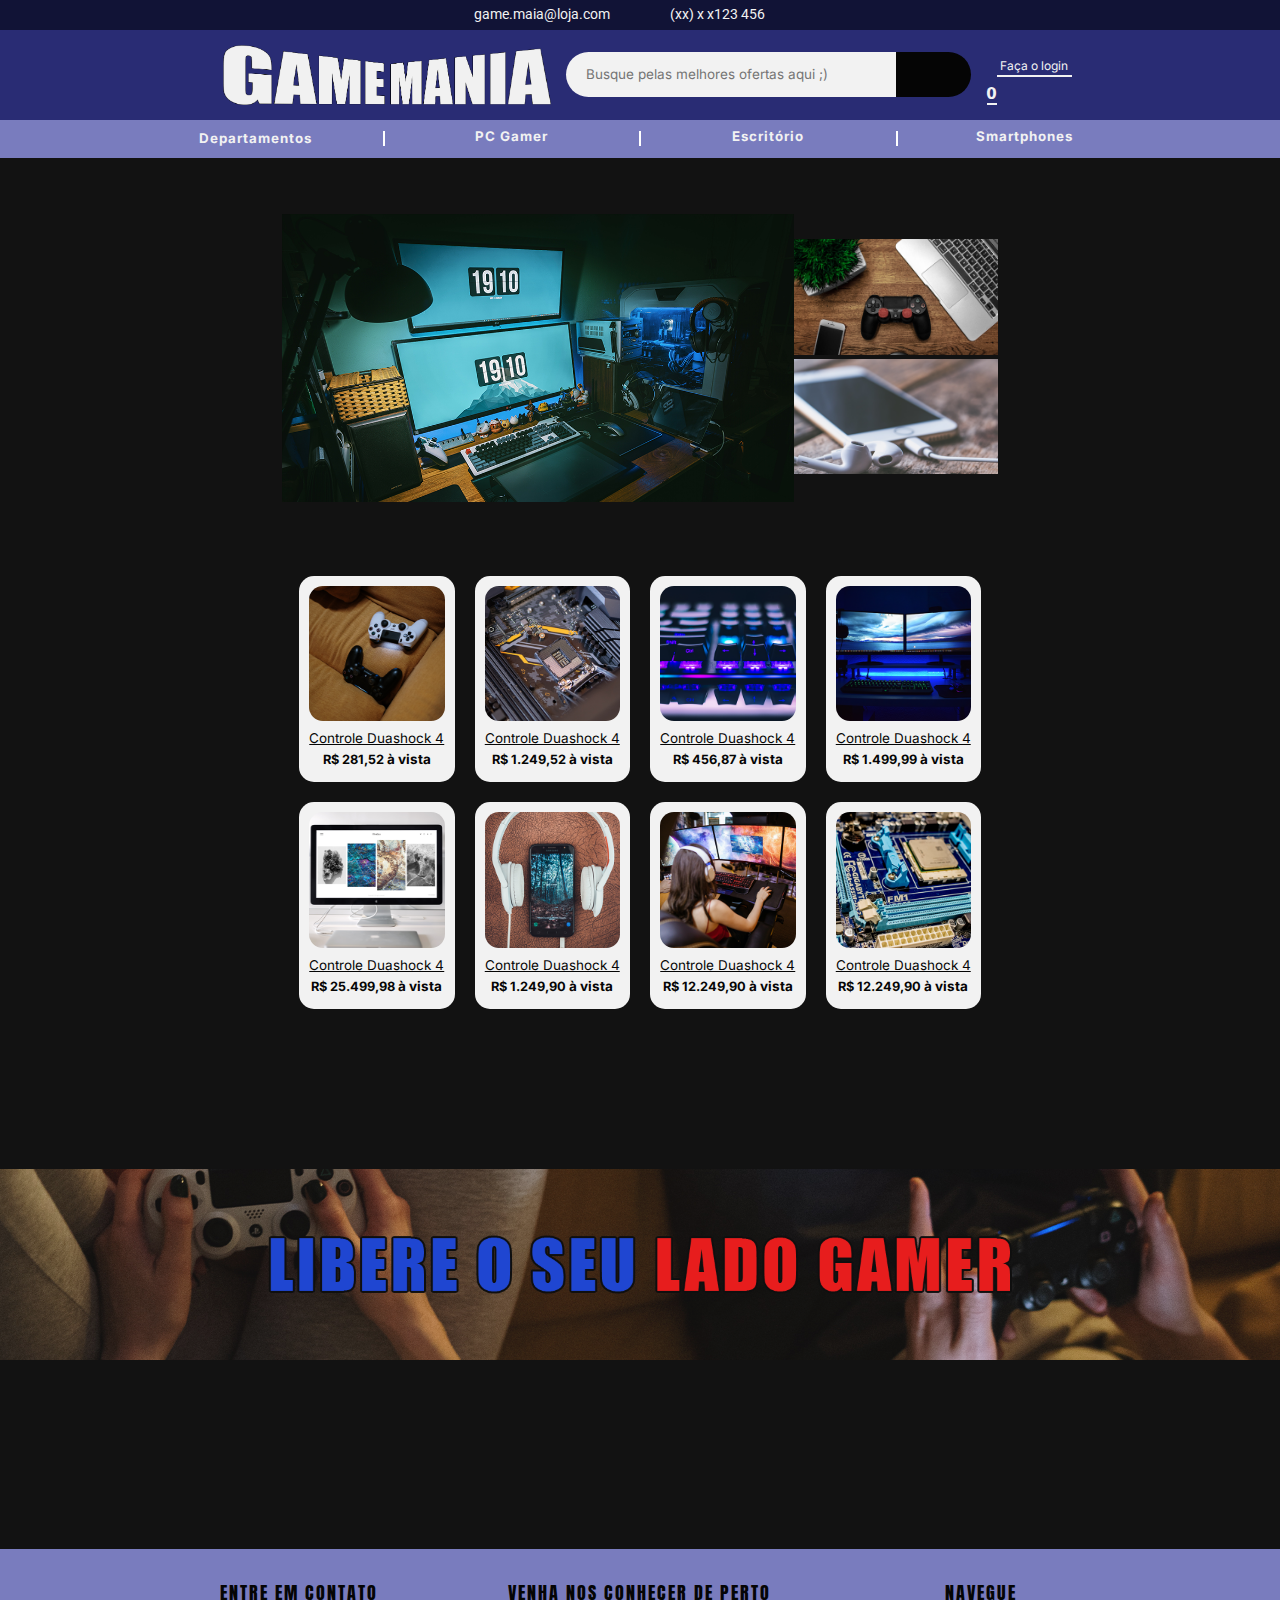
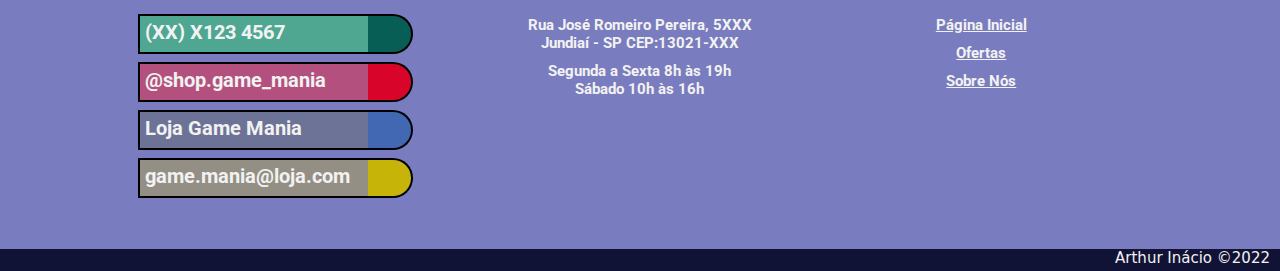
==== commit 10565e7d: "Ajustes completos para telas pequenas" ====
--- a/index.html
+++ b/index.html
@@ -72,9 +72,11 @@
             <!-- cart init -->
             <div class="cart">
               <div class="cart-icon">
-                <i
-                  class="cart-icon-font cart-font fa-solid fa-cart-shopping"
-                ></i>
+                <a href="">
+                  <i
+                    class="cart-icon-font cart-font fa-solid fa-cart-shopping"
+                  ></i>
+                </a>
                 <div class="icon-text">
                   <p class="cart-font">0</p>
                   <div class="icon-text-underline"></div>
--- a/src/css/styles.css
+++ b/src/css/styles.css
@@ -308,12 +308,18 @@
 }
 
 .prod-card {
-  background-color: cornsilk;
+  background-color: var(--text-general-color);
   width: 25%;
   /* margin: 0 auto; */
   padding: 5px;
   border-radius: 15px;
   margin: 10px;
+  transition: 0.1s;
+}
+
+.prod-card:hover {
+  background-color: var(--text-emphasis);
+  transition-timing-function: linear;
 }
 
 .card-img {
@@ -381,6 +387,7 @@
 
 .fo-container {
   margin-top: 30px;
+  padding: 0 10px 0 10px;
   width: 100%;
 }
 
@@ -573,11 +580,11 @@
   }
 
   .ca-container-1 {
-    width: 54%;
+    width: 60%;
   }
 
   .ca-container-2 {
-    width: 22%;
+    width: 25%;
   }
 
   /* navbar start */
@@ -630,11 +637,11 @@
   /* prod start */
 
   .container-center {
-    width: 90vw;
+    width: 80vw;
   }
 
   .prod-card {
-    padding: 4px;
+    padding: 2px;
     border-radius: 10px;
   }
 
@@ -680,7 +687,177 @@
   }
 
   .local p {
-    font-size: 90%;
+    font-size: 80%;
   }
   /* footer end */
 }
+
+@media (max-width: 512px) {
+  #navbar {
+    margin-bottom: 3rem;
+  }
+
+  #search-bar-center {
+    margin-top: 2rem;
+  }
+
+  #carousel {
+    margin-bottom: 2rem;
+  }
+
+  #card-container {
+    margin-bottom: 4rem;
+  }
+
+  #banner {
+    margin-bottom: 0rem;
+  }
+
+  .carousel-center {
+    width: 100vw;
+  }
+
+  .ca-container-1 {
+    width: 65%;
+  }
+
+  .ca-container-2 {
+    width: 27%;
+  }
+
+  /* navbar start */
+  .nav-main-center {
+    display: block;
+    text-align: center;
+  }
+
+  .search-cart-union {
+    display: flex;
+    justify-content: center;
+    margin-bottom: 10px;
+  }
+
+  .login-text,
+  .login-underline {
+    font-size: 0px;
+    width: 0px;
+    height: 0px;
+  }
+
+  .nav-search-bar {
+    height: 100%;
+  }
+
+  .search-input {
+    width: 13rem;
+    font-size: 75%;
+  }
+
+  .nav-botton-text {
+    font-size: 62%;
+    letter-spacing: normal;
+    text-align: center;
+  }
+
+  .nav-botton-text-padding {
+    padding-top: 13px;
+  }
+
+  .fa-list-ul {
+    font-size: 0;
+    font-weight: none;
+  }
+
+  .nav-botton-center {
+    width: 90vw;
+  }
+
+  .nav-botton-section {
+    justify-content: space-around;
+  }
+
+  .nav-botton-line {
+    margin: 0;
+    height: 0;
+    width: 0;
+    background-color: none;
+  }
+  /* navbar end */
+
+  /* prod start */
+
+  .container-center {
+    width: 80vw;
+  }
+
+  .prod-card {
+    padding: 1px;
+    border-radius: 8px;
+    margin: 6px;
+  }
+
+  .card-img {
+    border-radius: 10px;
+  }
+
+  .card-text {
+    font-size: 56%;
+    overflow: hidden;
+  }
+
+  /* prod end */
+
+  /* footer start */
+
+  .footer-center {
+    width: 90vw;
+  }
+
+  .fo-title {
+    font-size: 100%;
+  }
+
+  .text-content-font {
+    font-size: 0%;
+  }
+
+  .contact-bar01 {
+    border-width: 0;
+    width: 0px;
+  }
+
+  .contact-bar02 {
+    margin: 0 auto;
+    border-width: 1px;
+    height: 40px;
+    width: 40px;
+    border-radius: 100px;
+  }
+
+  .contact-number-icon {
+    background-color: #4fa792;
+  }
+
+  .contact-insta-icon {
+    background-color: #b4507d;
+  }
+
+  .contact-face-icon {
+    background-color: #6d7297;
+  }
+
+  .contact-mail-icon {
+    background-color: #948f84;
+  }
+
+  .contact-icon {
+    margin-left: 9px;
+    margin-top: 8px;
+    font-size: 140%;
+  }
+
+  .local p {
+    font-size: 80%;
+  }
+  /* footer end */
+}
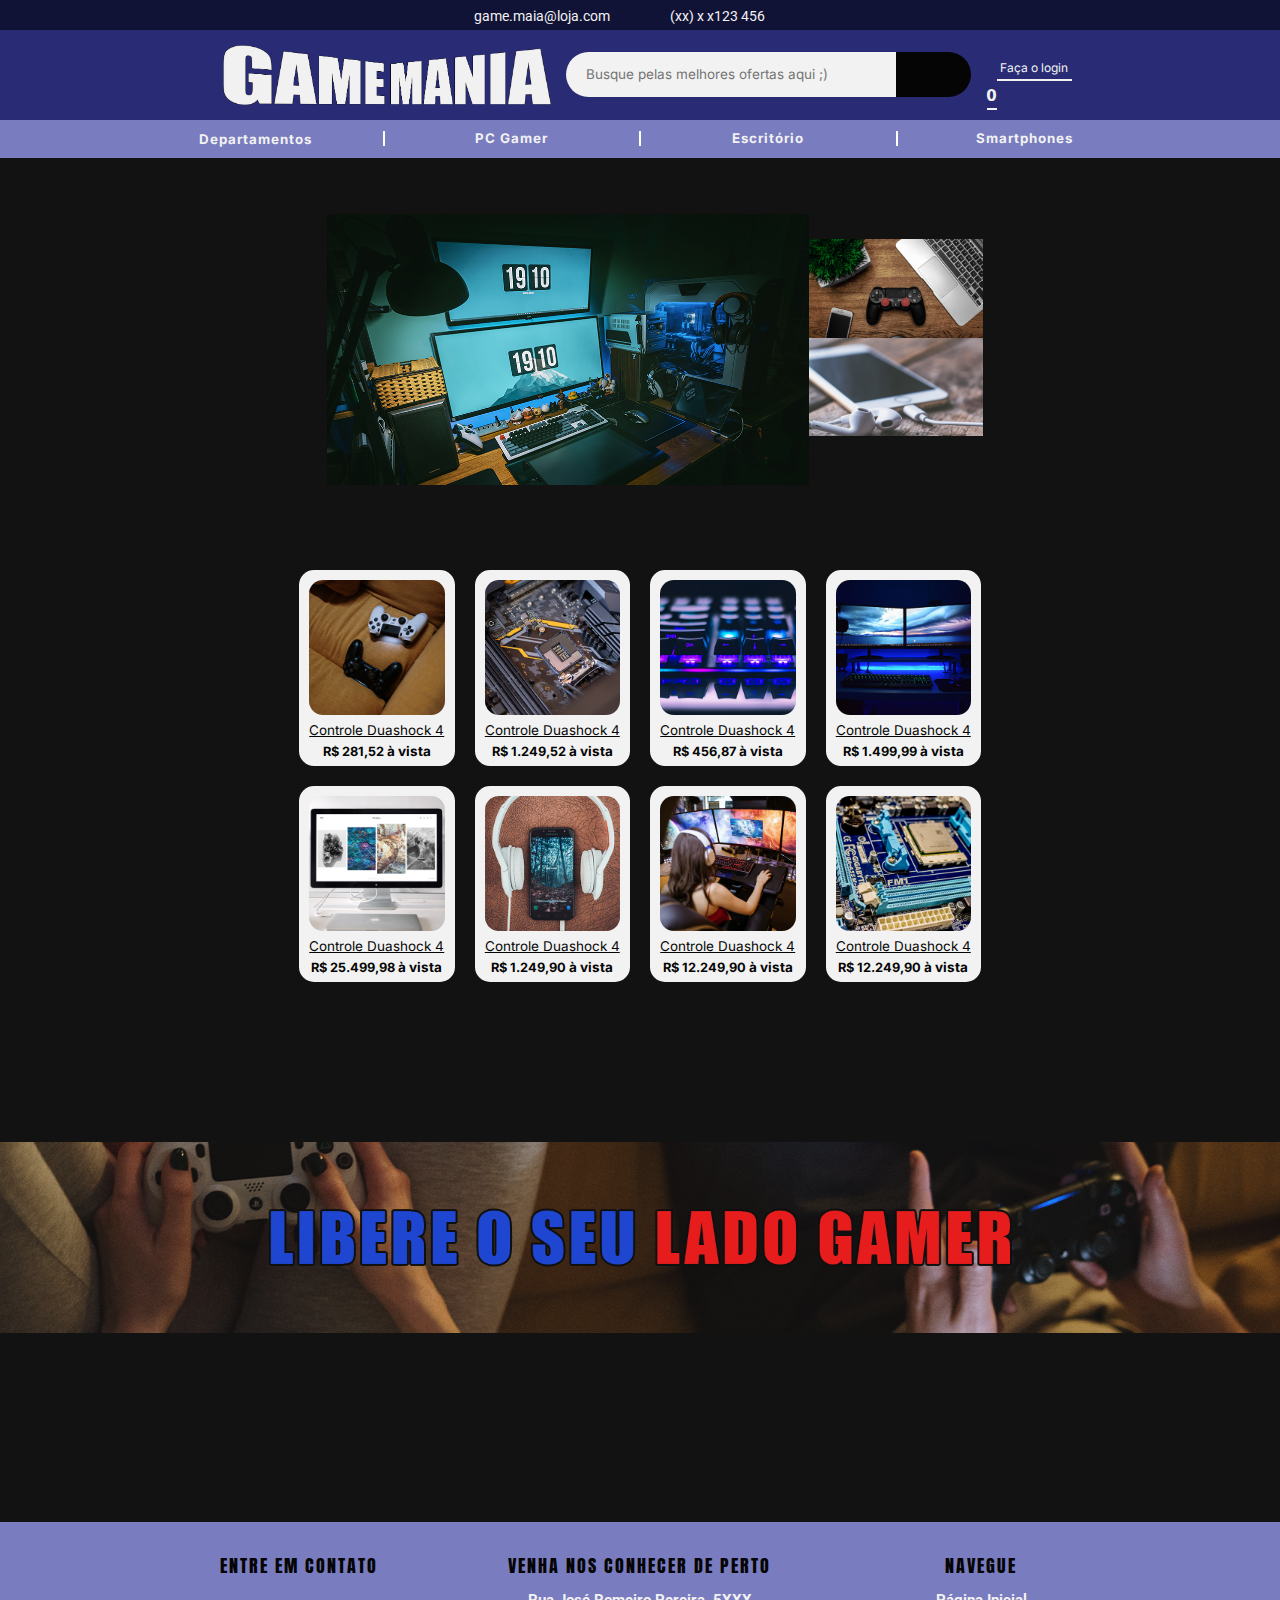
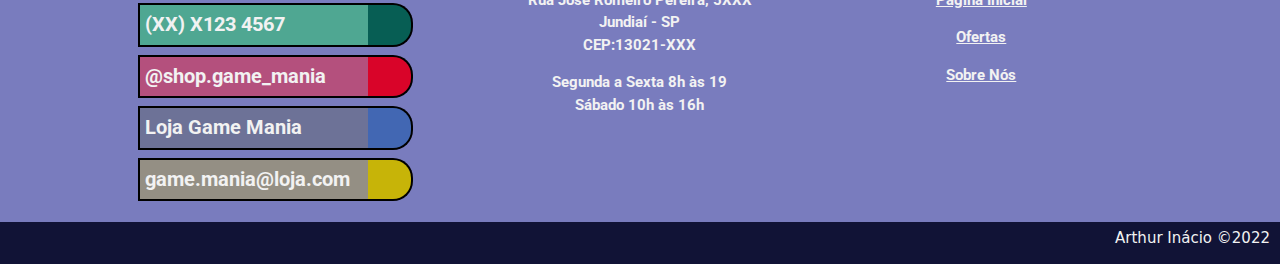
==== commit 1f426883: "Ajustes nos elementos para comportar Bootstrap v.5.0" ====
--- a/index.html
+++ b/index.html
@@ -22,6 +22,11 @@
       href="https://fonts.googleapis.com/css2?family=Anton&family=Inter:wght@400;700;800&family=Roboto:ital,wght@0,100;0,400;0,700;1,100;1,400;1,700&family=Share+Tech&display=swap"
       rel="stylesheet"
     />
+    <link
+      rel="stylesheet"
+      type="text/css"
+      href="bootstrap/bootstrap-5.0.2-dist/css/bootstrap.min.css"
+    />
     <link rel="stylesheet" href="src/css/reset.css" />
     <link rel="stylesheet" href="src/css/styles.css" />
     <title>Loja Game Mania</title>
@@ -43,7 +48,7 @@
           <!-- nav-logo init -->
           <div class="nav-logo">
             <div class="nav-img">
-              <a href="#">
+              <a href="index.html">
                 <img src="src/image/mania-logo.png" alt="Game Mania Logo" />
               </a>
             </div>
@@ -73,16 +78,20 @@
             <div class="cart">
               <div class="cart-icon">
                 <a href="">
-                  <i
-                    class="cart-icon-font cart-font fa-solid fa-cart-shopping"
-                  ></i>
+                  <a href="login.html">
+                    <i
+                      class="cart-icon-font cart-font fa-solid fa-cart-shopping"
+                    ></i>
+                  </a>
                 </a>
                 <div class="icon-text">
-                  <p class="cart-font">0</p>
+                  <a href="login.html">
+                    <p class="cart-font">0</p>
+                  </a>
                   <div class="icon-text-underline"></div>
                 </div>
                 <div class="login-section">
-                  <a href="#">
+                  <a href="login.html">
                     <p class="login-text">Faça o login</p>
                   </a>
                   <div class="login-underline"></div>
@@ -96,7 +105,7 @@
           <div class="nav-botton-center">
             <div class="nav-botton-section">
               <div class="nav-botton-container nav-botton-text-color">
-                <a href="" target="_blank">
+                <a href="#">
                   <p
                     class="nav-botton-text nav-botton-text-color nav-botton-dep"
                   >
@@ -137,18 +146,6 @@
                   </p>
                 </a>
               </div>
-              <!-- <div class="nav-botton-line"></div>
-              <div class="nav-botton-container">
-                <a href="#" class="nav-botton-text">PC Gamer</a>
-              </div>
-              <div class="nav-botton-line"></div>
-              <div class="nav-botton-container">
-                <a href="#" class="nav-botton-text">Escritório</a>
-              </div>
-              <div class="nav-botton-line"></div>
-              <div class="nav-botton-container">
-                <a href="#" class="nav-botton-text">Smartphones</a>
-              </div> -->
             </div>
           </div>
         </div>
@@ -425,12 +422,20 @@
         <div class="fo-container fo-container-2">
           <p class="local local-title fo-title">venha nos conhecer de perto</p>
           <div class="local local-address address-content">
-            <p>Rua José Romeiro Pereira, 5XXX</p>
-            <p>Jundiaí - SP CEP:13021-XXX</p>
+            <p>
+              Rua José Romeiro Pereira, 5XXX
+              <br />
+              Jundiaí - SP
+              <br />
+              CEP:13021-XXX
+            </p>
           </div>
           <div class="local local-hour address-content">
-            <p>Segunda a Sexta 8h às 19h</p>
-            <p>Sábado 10h às 16h</p>
+            <p>
+              Segunda a Sexta 8h às 19
+              <br />
+              Sábado 10h às 16h
+            </p>
           </div>
         </div>
         <div class="fo-container fo-container-3">
@@ -459,4 +464,12 @@
       </div>
     </footer>
   </body>
+  <script
+    type="text/javascript"
+    src="bootstrap/bootstrap-5.0.2-dist/js/bootstrap.min.js"
+  ></script>
+  <script type="text/javascript" src="src/js/jquery-v3.6.3.min.js"></script>
+  <script>
+    $("a").addClass("text-decoration-none");
+  </script>
 </html>
--- a/src/css/styles.css
+++ b/src/css/styles.css
@@ -1,3 +1,9 @@
+/* js inject */
+
+.text-dec-none {
+  text-decoration: none;
+}
+
 /* top style */
 
 #top {
@@ -142,6 +148,7 @@
 
 .cart-font {
   color: var(--text-general-color);
+  margin-bottom: 0px;
 }
 
 .login-section {
@@ -176,6 +183,7 @@
 }
 
 .login-text {
+  margin-bottom: 0px;
   font-family: var(--font-main);
   font-weight: 400;
   font-size: 80%;
@@ -277,6 +285,7 @@
 
 .ca-container-1 {
   width: 50%;
+  margin-right: -30px;
 }
 
 .ca-container-2 {
@@ -407,6 +416,7 @@
 .contact {
   display: flex;
   margin-bottom: 8px;
+  height: 2.9rem;
 }
 
 .contact-content,
@@ -546,18 +556,24 @@
 /* address end */
 
 .copy {
-  height: 1.5rem;
+  height: 2.8rem;
   background-color: var(--top-bot-color);
 }
 
 .copy-center {
   float: right;
-  padding-right: 10px;
+  margin-right: 10px;
+  margin-top: 5px;
 }
 
 .copy p {
   text-transform: capitalize;
   color: var(--text-general-color);
+}
+
+.container {
+  background-color: red;
+  height: 20rem;
 }
 
 /* footer end */
@@ -670,6 +686,10 @@
     font-size: 90%;
   }
 
+  .contact {
+    height: 2rem;
+  }
+
   .contact-bar01 {
     border-width: 1px 0 1px 1px;
     width: 160px;
@@ -713,12 +733,17 @@
     margin-bottom: 0rem;
   }
 
+  .nav-img img {
+    margin-top: 13px;
+    padding: 19px;
+  }
+
   .carousel-center {
     width: 100vw;
   }
 
   .ca-container-1 {
-    width: 65%;
+    width: 60%;
   }
 
   .ca-container-2 {
@@ -749,8 +774,12 @@
   }
 
   .search-input {
-    width: 13rem;
-    font-size: 75%;
+    width: 12rem;
+    font-size: 70%;
+  }
+
+  .cart-icon-font {
+    font-size: 270%;
   }
 
   .nav-botton-text {
@@ -770,6 +799,10 @@
 
   .nav-botton-center {
     width: 90vw;
+  }
+
+  .nav-botton-container {
+    width: 25%;
   }
 
   .nav-botton-section {
@@ -814,11 +847,18 @@
   }
 
   .fo-title {
-    font-size: 100%;
+    height: 2.8rem;
+    font-size: 80%;
+    letter-spacing: 1.5px;
+    line-height: 1rem;
   }
 
   .text-content-font {
     font-size: 0%;
+  }
+
+  .contact {
+    margin-bottom: 20px;
   }
 
   .contact-bar01 {
@@ -856,8 +896,19 @@
     font-size: 140%;
   }
 
+  .fa-whatsapp {
+    margin-left: 10px;
+  }
+
+  .fa-instagram {
+    margin-left: 10px;
+    margin-top: 9px;
+  }
+
   .local p {
-    font-size: 80%;
+    letter-spacing: 0.1px;
+    line-height: 0.9rem;
+    font-size: 75%;
   }
   /* footer end */
 }
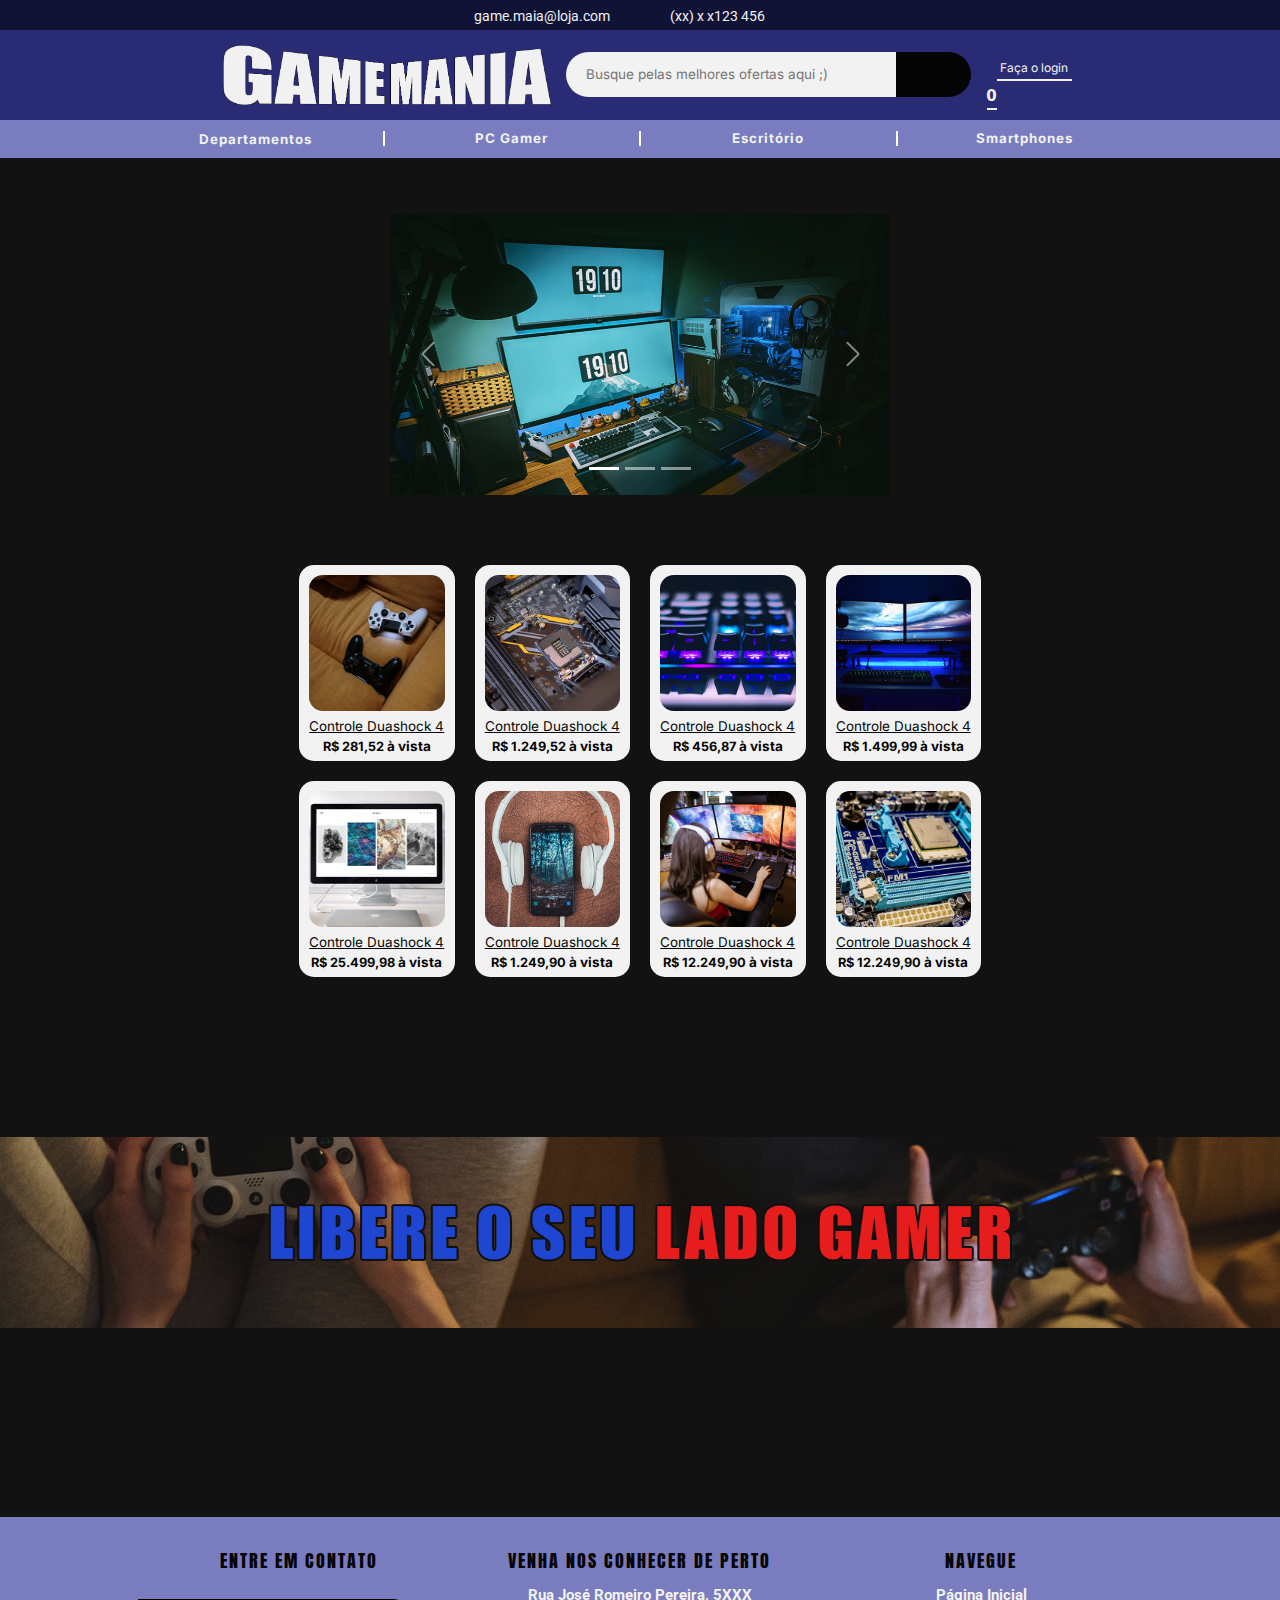
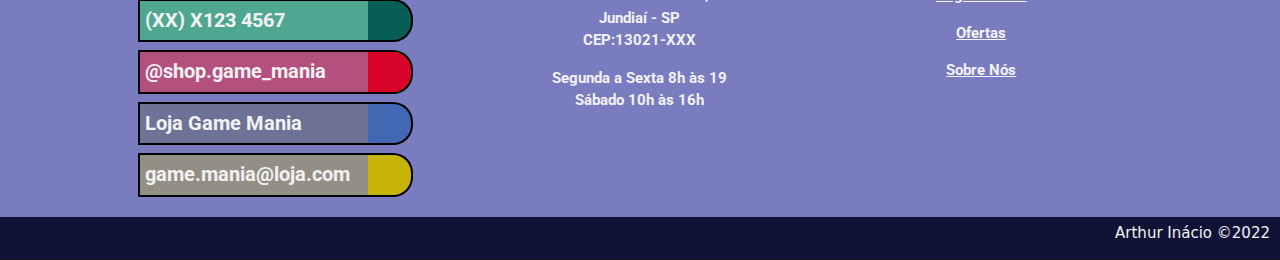
==== commit c4f79192: "Add carousel pelo bootstrap" ====
--- a/index.html
+++ b/index.html
@@ -152,47 +152,81 @@
       </nav>
     </header>
     <div id="carousel">
-      <div class="carousel-center">
-        <div class="ca-center">
-          <div class="ca-container-1">
-            <ul class="ca-list-1">
-              <li>
-                <a href="#" class="ca-link">
-                  <img
-                    class="ca-image ca-image-container-1"
-                    src="src/image/pc-studio.png"
-                    alt=""
-                  />
-                </a>
-              </li>
-            </ul>
-          </div>
-          <div class="ca-container-2">
-            <ul class="ca-list-2">
-              <li>
-                <a href="#" class="ca-link">
-                  <img
-                    class="ca-image ca-image-container-2"
-                    src="src/image/notebook-control.png"
-                    alt=""
-                  />
-                </a>
-              </li>
-              <li>
-                <a href="#" class="ca-link">
-                  <img
-                    class="ca-image ca-image-container-2"
-                    src="src/image/smartphone-touch.png"
-                    alt=""
-                  />
-                </a>
-              </li>
-            </ul>
-          </div>
+      <div class="section-carousel">
+        <div id="carouselExample" class="carousel slide">
+          <div class="carousel-indicators">
+            <button
+              type="button"
+              data-bs-target="#carouselExampleIndicators"
+              data-bs-slide-to="0"
+              class="active"
+              aria-current="true"
+              aria-label="Slide 1"
+            ></button>
+            <button
+              type="button"
+              data-bs-target="#carouselExampleIndicators"
+              data-bs-slide-to="1"
+              aria-label="Slide 2"
+            ></button>
+            <button
+              type="button"
+              data-bs-target="#carouselExampleIndicators"
+              data-bs-slide-to="2"
+              aria-label="Slide 3"
+            ></button>
+          </div>
+
+          <div class="carousel-inner" data-bs-touch>
+            <div class="carousel-item active">
+              <a href="#">
+                <img
+                  src="src/image/pc-studio.png"
+                  class="d-block w-100"
+                  alt="Oferta em destaque."
+                />
+              </a>
+            </div>
+            <div class="carousel-item">
+              <a href="#">
+                <img
+                  src="src/image/notebook-control.png"
+                  class="d-block w-100"
+                  alt="Oferta em destaque."
+                />
+              </a>
+            </div>
+            <div class="carousel-item">
+              <a href="#">
+                <img
+                  src="src/image/smartphone-touch.png"
+                  class="d-block w-100"
+                  alt="Oferta em destaque."
+                />
+              </a>
+            </div>
+          </div>
+          <button
+            class="carousel-control-prev"
+            type="button"
+            data-bs-target="#carouselExample"
+            data-bs-slide="prev"
+          >
+            <span class="carousel-control-prev-icon" aria-hidden="true"></span>
+            <span class="visually-hidden">Previous</span>
+          </button>
+          <button
+            class="carousel-control-next"
+            type="button"
+            data-bs-target="#carouselExample"
+            data-bs-slide="next"
+          >
+            <span class="carousel-control-next-icon" aria-hidden="true"></span>
+            <span class="visually-hidden">Next</span>
+          </button>
         </div>
       </div>
     </div>
-
     <main id="card-container">
       <div class="container-center">
         <div class="line">
--- a/src/css/styles.css
+++ b/src/css/styles.css
@@ -1,11 +1,3 @@
-/* js inject */
-
-.text-dec-none {
-  text-decoration: none;
-}
-
-/* top style */
-
 #top {
   background-color: var(--top-bot-color);
   height: var(--top-height);
@@ -266,6 +258,11 @@
   /* background-color: azure; */
 }
 
+#carouselExample {
+  max-width: 500px;
+  margin: 0 auto;
+}
+
 .carousel-center {
   width: var(--global-width);
   max-width: var(--global-max-width);
@@ -571,12 +568,44 @@
   color: var(--text-general-color);
 }
 
-.container {
-  background-color: red;
-  height: 20rem;
-}
-
 /* footer end */
+
+/* login start */
+
+#login {
+  /* height: 20rem; */
+  /* background: red; */
+  margin-bottom: 10rem;
+}
+
+.container-login {
+  width: 100%;
+  max-width: 450px;
+  padding: 10px;
+  background: rgba(121, 124, 190, 0.9);
+  border-radius: 10px;
+  box-shadow: rgba(41, 44, 190, 0.4) 0px 5px, rgba(41, 44, 190, 0.3) 0px 10px,
+    rgba(41, 44, 190, 0.2) 0px 15px, rgba(41, 44, 190, 0.1) 0px 20px,
+    rgba(41, 44, 190, 0.05) 0px 25px;
+}
+
+.login-button {
+  background-color: #292c74;
+}
+
+.login-title-font {
+  color: rgba(30, 33, 102, 0.9);
+  font-weight: 700;
+  font-family: var(--font-title);
+  letter-spacing: 2px;
+}
+
+.login-content-font {
+  color: var(--text-general-color);
+  font-family: var(--font-content);
+}
+
+/* login ed */
 
 @media (max-width: 1024px) {
   #carousel {
